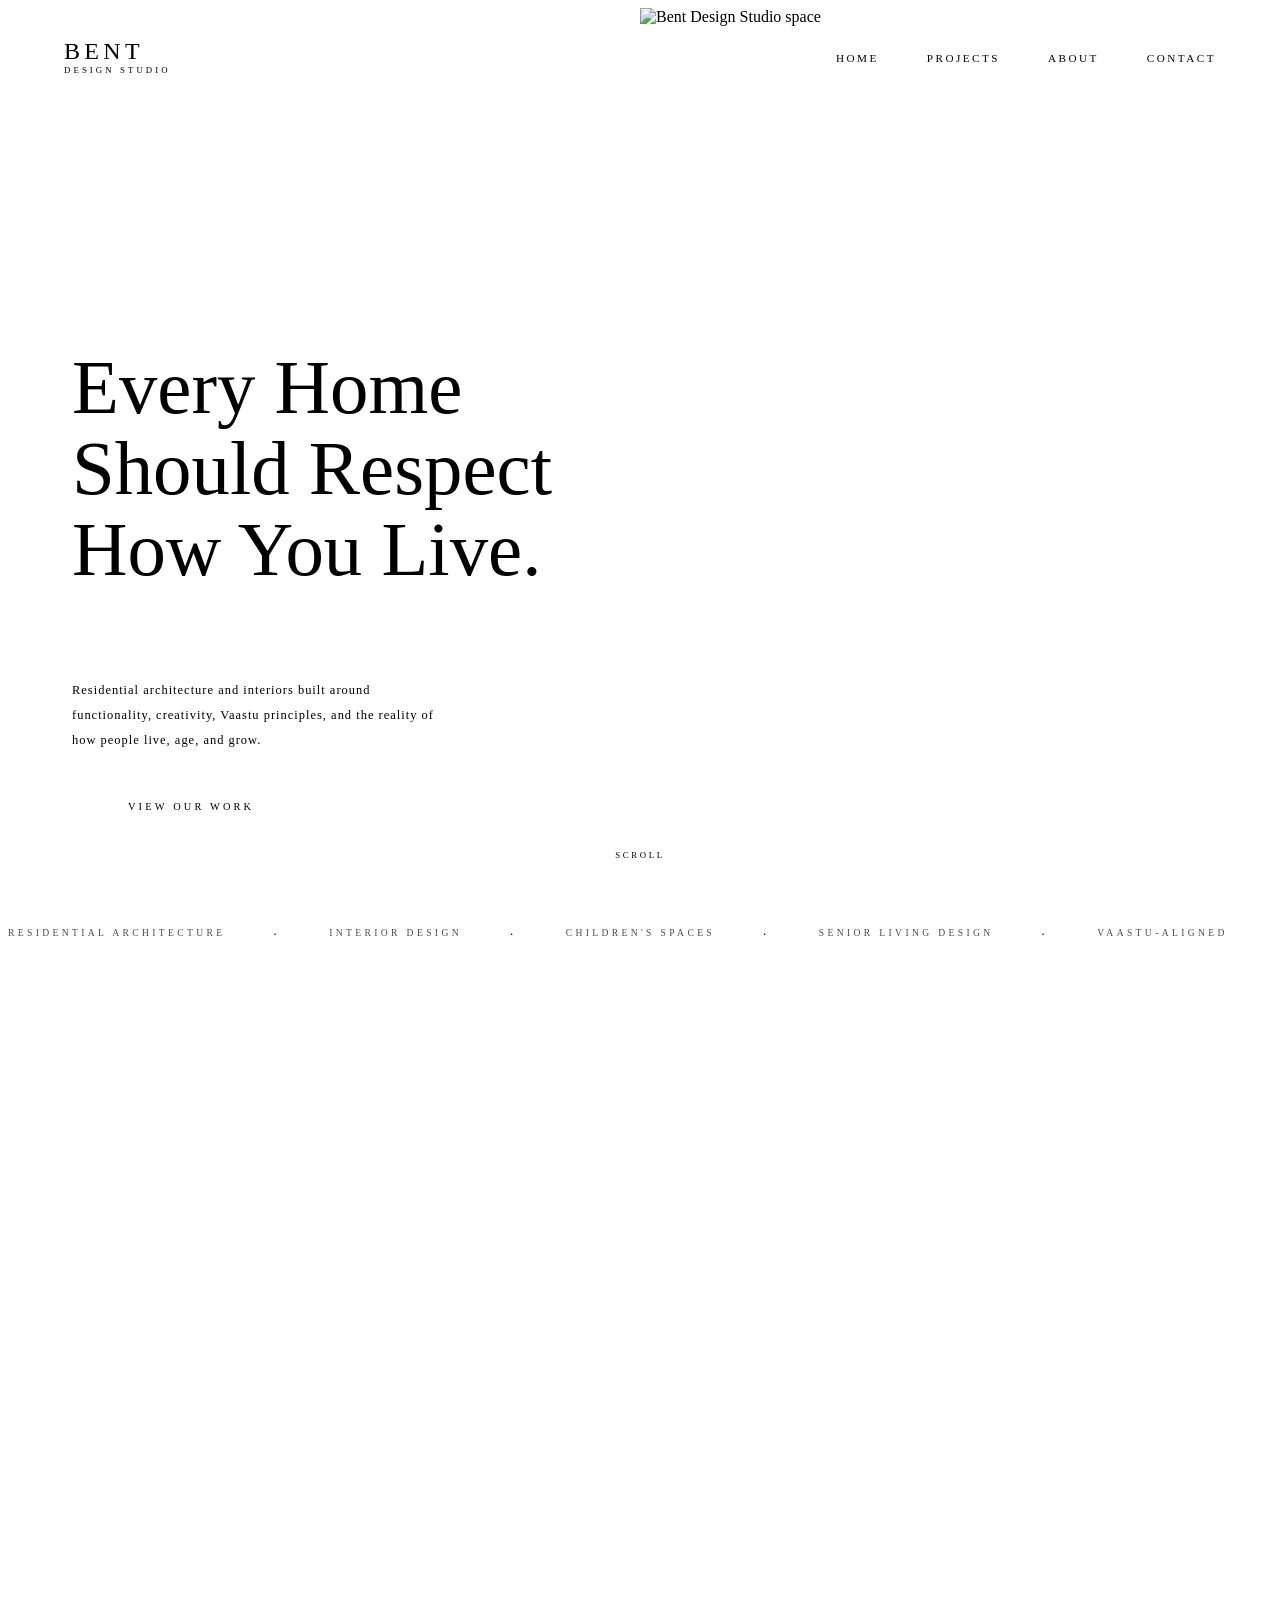
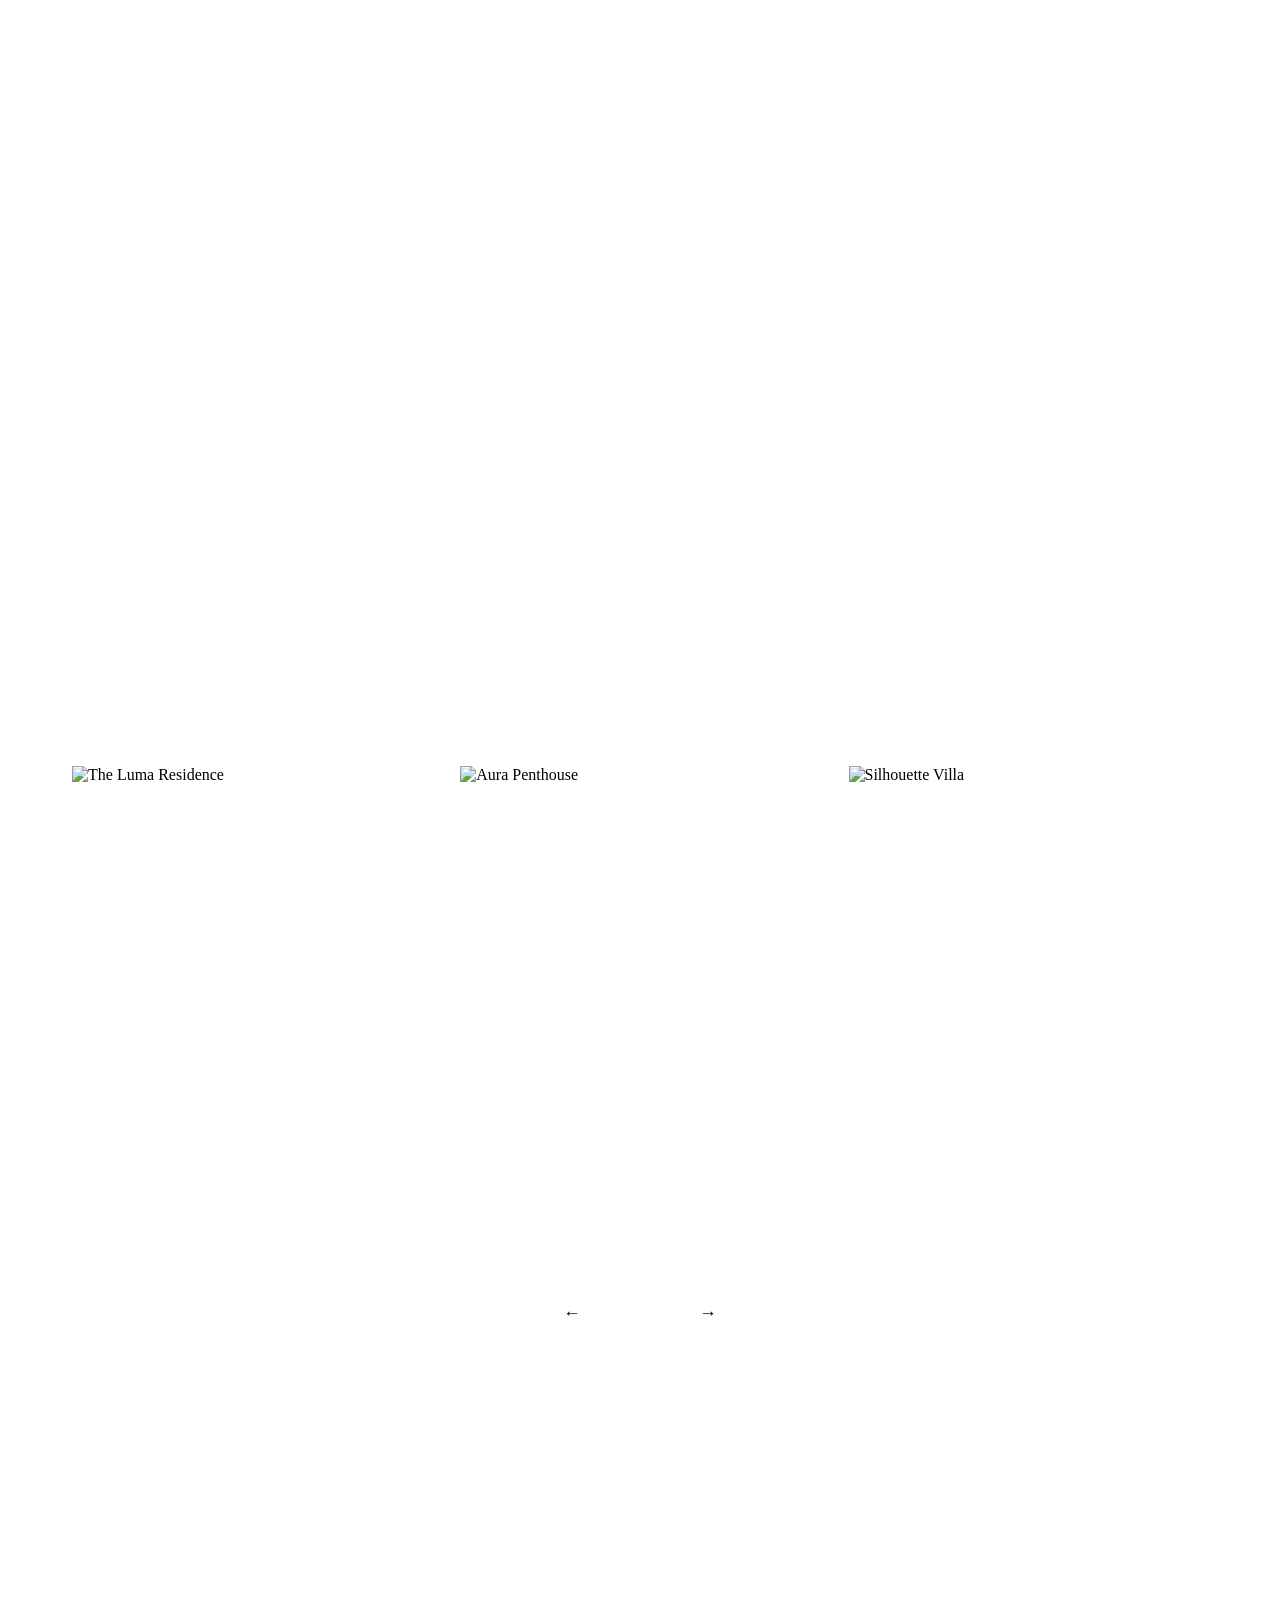
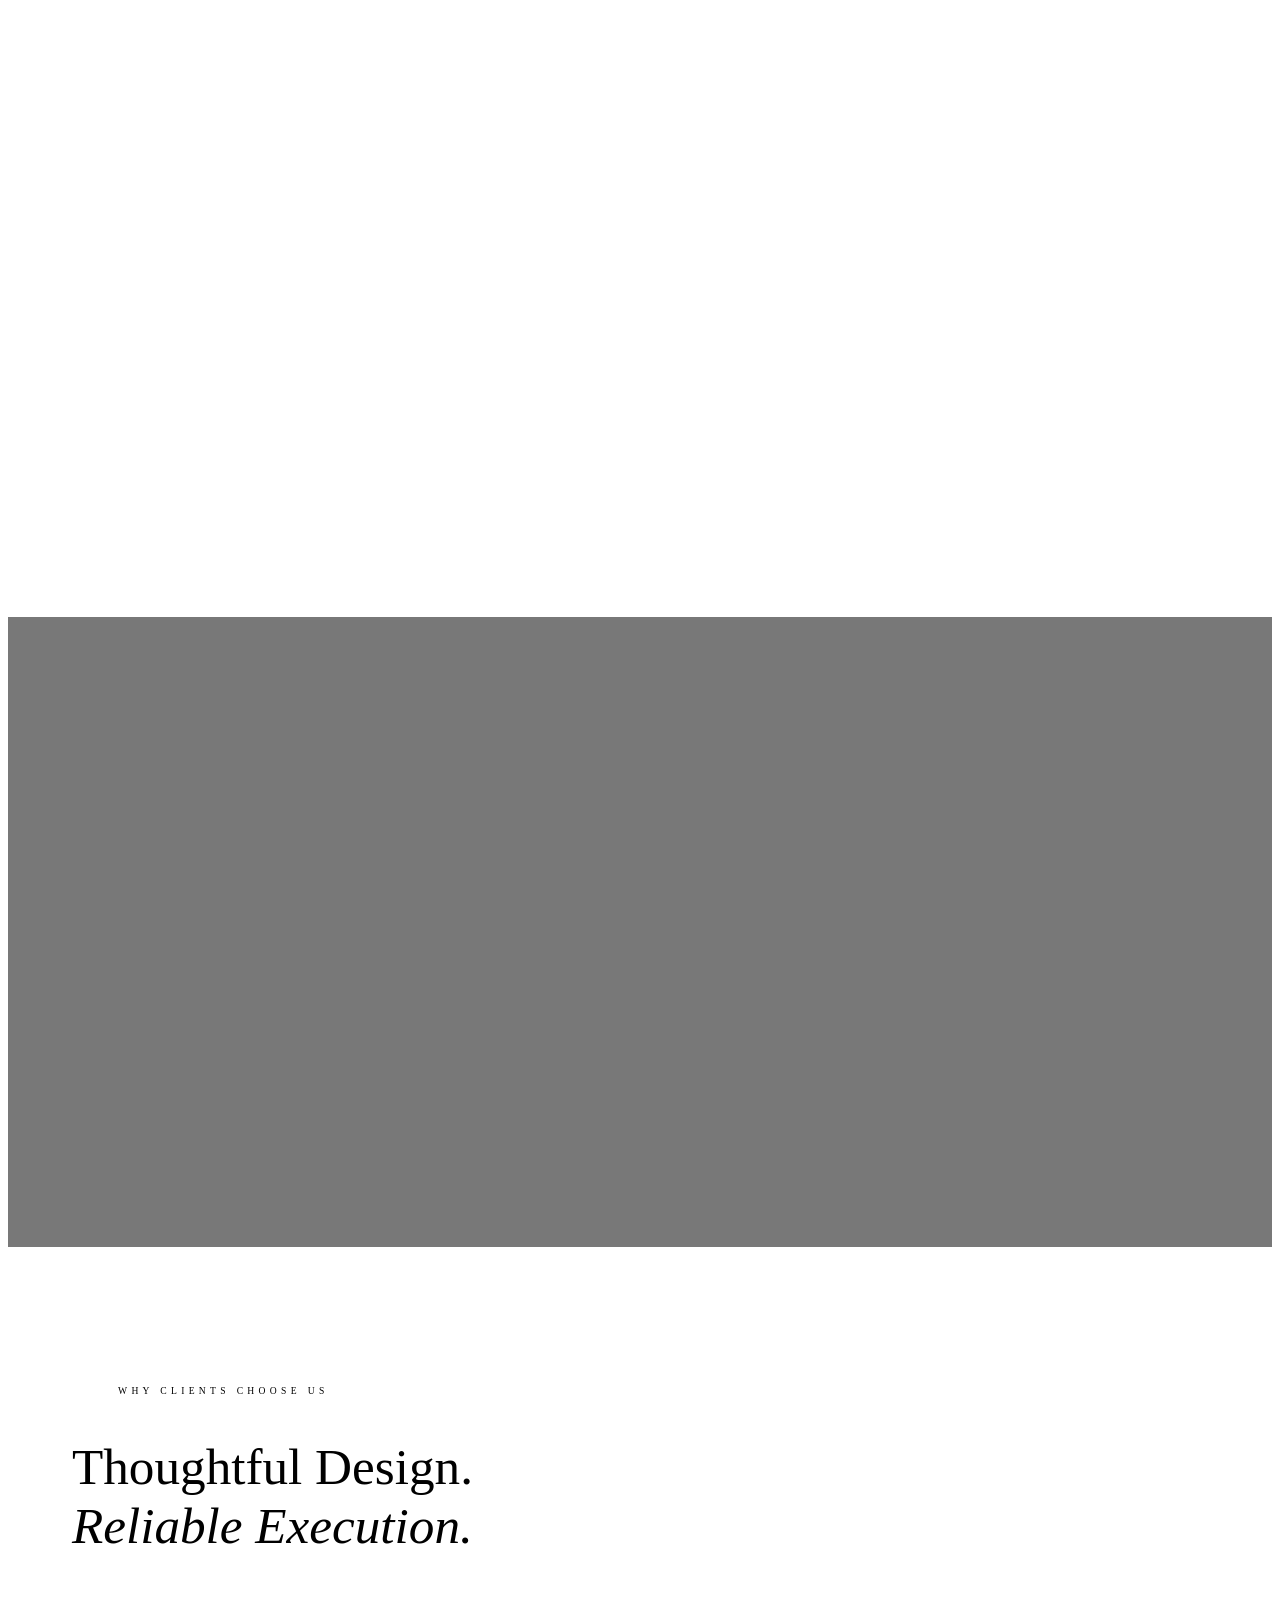
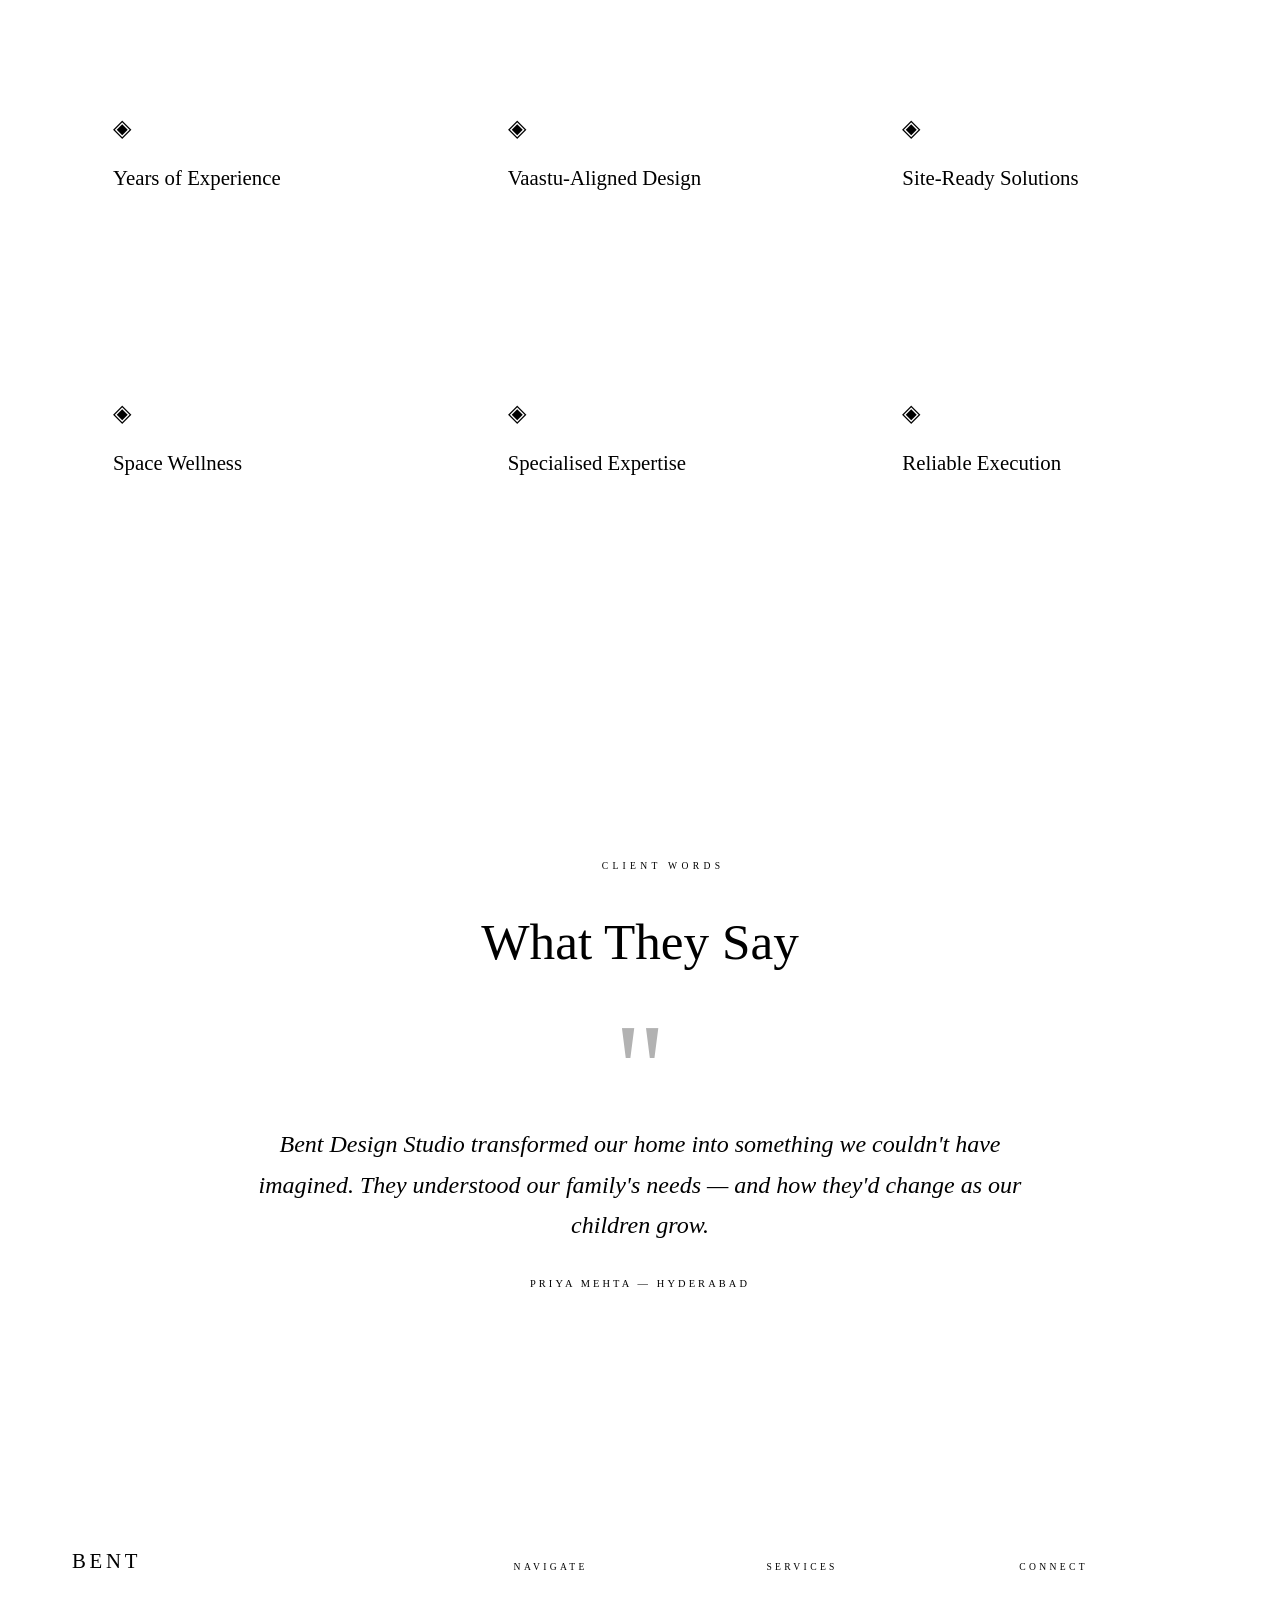
==== index.html @ 2cbf586a "first commit" ====
<!DOCTYPE html>
<html lang="en">
<head>
  <meta charset="UTF-8" />
  <meta name="viewport" content="width=device-width, initial-scale=1.0" />
  <title>Bent Design Studio — Architecture & Interiors, Hyderabad</title>
  <link rel="preconnect" href="https://fonts.googleapis.com" />
  <link rel="preconnect" href="https://fonts.gstatic.com" crossorigin />
  <link href="https://fonts.googleapis.com/css2?family=Cormorant+Garamond:ital,wght@0,300;0,400;0,500;1,300;1,400&family=Montserrat:wght@300;400;500&display=swap" rel="stylesheet" />
  <link rel="stylesheet" href="css/style.css" />
  <script src="https://cdnjs.cloudflare.com/ajax/libs/gsap/3.12.2/gsap.min.js"></script>
  <script src="https://cdnjs.cloudflare.com/ajax/libs/gsap/3.12.2/ScrollTrigger.min.js"></script>
</head>
<body>

  <!-- NAV -->
  <nav id="navbar">
    <a href="index.html" class="logo">
      <span class="logo-main">Bent</span>
      <span class="logo-sub">Design Studio</span>
    </a>
    <ul class="nav-links">
      <li><a href="index.html">Home</a></li>
      <li><a href="projects.html">Projects</a></li>
      <li><a href="about.html">About</a></li>
      <li><a href="contact.html">Contact</a></li>
    </ul>
  </nav>

  <!-- HERO -->
  <section class="hero">
    <div class="hero-left">
      <h1 class="hero-title">
        <span class="line"><span class="word">Every</span> <span class="word">Home</span></span>
        <span class="line"><span class="word">Should</span> <span class="word">Respect</span></span>
        <span class="line"><span class="word">How You</span> <span class="word">Live.</span></span>
      </h1>
      <p class="hero-desc">Residential architecture and interiors built around functionality, creativity, Vaastu principles, and the reality of how people live, age, and grow.</p>
      <a href="projects.html" class="hero-cta">
        <span class="hero-cta-line"></span>
        View Our Work
      </a>
    </div>
    <div class="hero-right" id="hero-right">
      <img src="https://images.unsplash.com/photo-1600585154340-be6161a56a0c?w=900&q=80" alt="Bent Design Studio space" />
      <div class="hero-number">01</div>
    </div>
    <div class="hero-scroll">
      <div class="scroll-line"></div>
      Scroll
    </div>
  </section>

  <!-- MARQUEE -->
  <div class="marquee-wrap">
    <div class="marquee-track">
      <span>Residential Architecture</span><span class="dot">·</span>
      <span>Interior Design</span><span class="dot">·</span>
      <span>Children's Spaces</span><span class="dot">·</span>
      <span>Senior Living Design</span><span class="dot">·</span>
      <span>Vaastu-Aligned</span><span class="dot">·</span>
      <span>Concept to Completion</span><span class="dot">·</span>
      <span>Residential Architecture</span><span class="dot">·</span>
      <span>Interior Design</span><span class="dot">·</span>
      <span>Children's Spaces</span><span class="dot">·</span>
      <span>Senior Living Design</span><span class="dot">·</span>
      <span>Vaastu-Aligned</span><span class="dot">·</span>
      <span>Concept to Completion</span><span class="dot">·</span>
    </div>
  </div>

  <!-- ABOUT PREVIEW -->
  <section class="about" id="about">
    <div class="about-images reveal-left">
      <span class="about-year">Est. 2012</span>
      <img class="about-img-main"   src="https://images.unsplash.com/photo-1616486338812-3dadae4b4ace?w=600&q=80" alt="Bent Design Studio interior" />
      <img class="about-img-accent" src="https://images.unsplash.com/photo-1618221469555-7f3ad97540d6?w=400&q=80" alt="Design detail" />
    </div>
    <div class="reveal-right">
      <p class="section-label">About Us</p>
      <h2 class="section-title">Design is our<br><em>language.</em></h2>
      <p class="body-text">At BENT Design Studio, we believe every home should respect how people live, age, and grow. With over a decade of experience in residential architecture and interiors, we bring together functionality, creativity, and Vaastu principles with practical site realities to create spaces that feel balanced, purposeful, and deeply personal.</p>
      <p class="body-text">We don't believe in one-size-fits-all solutions. Our specialised philosophy focuses on:</p>
      <div class="specialism-list">
        <div class="specialism-item">
          <div class="specialism-dot"></div>
          <div class="specialism-label"><strong>Children's spaces</strong> designed for growth and play</div>
        </div>
        <div class="specialism-item">
          <div class="specialism-dot"></div>
          <div class="specialism-label"><strong>Senior living designs</strong> that support comfort and independence</div>
        </div>
      </div>
      <div class="about-callout">
        <p>We see architecture and interiors as a continuous thread — not as separate disciplines. At Bent, we design spaces that are thoughtful in layout, respectful of context and culture, gentle to the environment, and resolved down to construction detail.</p>
      </div>
    </div>
  </section>

  <!-- PROJECTS CAROUSEL -->
  <section class="projects" id="projects">
    <div class="projects-header reveal">
      <div>
        <p class="section-label">Selected Work</p>
        <h2 class="section-title">Our Projects</h2>
      </div>
      <a href="projects.html" class="view-all">View All <span></span></a>
    </div>
    <div class="carousel-wrap">
      <div class="carousel-track" id="carousel-track">
        <div class="carousel-item">
          <div class="carousel-item-inner">
            <img src="https://images.unsplash.com/photo-1600607687939-ce8a6c25118c?w=600&q=80" alt="The Luma Residence" />
            <div class="carousel-number">01</div>
            <div class="carousel-overlay">
              <div class="carousel-cat">Residential Architecture</div>
              <div class="carousel-title">The Luma Residence</div>
              <div class="carousel-loc">Hyderabad, India</div>
            </div>
          </div>
        </div>
        <div class="carousel-item">
          <div class="carousel-item-inner">
            <img src="https://images.unsplash.com/photo-1615529179035-e760f6a2dcee?w=600&q=80" alt="Aura Penthouse" />
            <div class="carousel-number">02</div>
            <div class="carousel-overlay">
              <div class="carousel-cat">Interior Design</div>
              <div class="carousel-title">Aura Penthouse</div>
              <div class="carousel-loc">Hyderabad, India</div>
            </div>
          </div>
        </div>
        <div class="carousel-item">
          <div class="carousel-item-inner">
            <img src="https://images.unsplash.com/photo-1631679706909-1844bbd07221?w=600&q=80" alt="Silhouette Villa" />
            <div class="carousel-number">03</div>
            <div class="carousel-overlay">
              <div class="carousel-cat">Gated Villa Community</div>
              <div class="carousel-title">Silhouette Villa</div>
              <div class="carousel-loc">Hyderabad, India</div>
            </div>
          </div>
        </div>
        <div class="carousel-item">
          <div class="carousel-item-inner">
            <img src="https://images.unsplash.com/photo-1556912167-f556f1f39fdf?w=600&q=80" alt="Children's Spaces" />
            <div class="carousel-number">04</div>
            <div class="carousel-overlay">
              <div class="carousel-cat">Children's Spaces</div>
              <div class="carousel-title">The Meadow Rooms</div>
              <div class="carousel-loc">Hyderabad, India</div>
            </div>
          </div>
        </div>
        <div class="carousel-item">
          <div class="carousel-item-inner">
            <img src="https://images.unsplash.com/photo-1600566753086-00f18fb6b3ea?w=600&q=80" alt="Senior Living" />
            <div class="carousel-number">05</div>
            <div class="carousel-overlay">
              <div class="carousel-cat">Senior Living Design</div>
              <div class="carousel-title">Serenity Residence</div>
              <div class="carousel-loc">Hyderabad, India</div>
            </div>
          </div>
        </div>
        <div class="carousel-item">
          <div class="carousel-item-inner">
            <img src="https://images.unsplash.com/photo-1583608205776-bfd35f0d9f83?w=600&q=80" alt="Independent House" />
            <div class="carousel-number">06</div>
            <div class="carousel-overlay">
              <div class="carousel-cat">Independent House</div>
              <div class="carousel-title">The Dune House</div>
              <div class="carousel-loc">Hyderabad, India</div>
            </div>
          </div>
        </div>
      </div>
    </div>
    <div class="carousel-controls">
      <button class="carousel-btn" id="prev-btn">&#8592;</button>
      <div class="carousel-dots" id="carousel-dots"></div>
      <button class="carousel-btn" id="next-btn">&#8594;</button>
    </div>
  </section>

  <!-- PHILOSOPHY PREVIEW -->
  <section class="philosophy">
    <div class="philosophy-inner">
      <div class="reveal-left">
        <p class="section-label">Our Design Philosophy</p>
        <h2 class="section-title">Designing For<br><em>Every Phase of Life</em></h2>
        <p class="body-text">Life evolves. Homes should evolve with it. Different life stages bring different needs, and thoughtful design can make those transitions smoother, safer, and more meaningful.</p>
        <p class="body-text">Every decision is guided by one question: <em>Will this improve the quality of life for the people using this space?</em></p>
        <a href="about.html" class="hero-cta" style="opacity:1; margin-top:2rem;">
          <span class="hero-cta-line"></span>
          Our Full Story
        </a>
      </div>
      <div class="philosophy-cards reveal-right">
        <div class="philosophy-card">
          <div class="philosophy-card-title">The Problem</div>
          <div class="philosophy-card-text">Most homes are designed for a single moment in time — not for the life that unfolds within them. Spaces become obstacles rather than enablers as families grow and change.</div>
        </div>
        <div class="philosophy-card">
          <div class="philosophy-card-title">Our Thought Process</div>
          <div class="philosophy-card-text">We ask questions that go beyond aesthetics — how will a child use this room in five years? How will a parent navigate this space as they age? What does comfort really look like here?</div>
        </div>
        <div class="philosophy-card">
          <div class="philosophy-card-title">The Design Outcome</div>
          <div class="philosophy-card-text">Spaces that feel natural. Homes that function effortlessly. Designs that remain relevant for years and environments that contribute positively to everyday living.</div>
        </div>
      </div>
    </div>
  </section>

  <!-- PARALLAX STRIP -->
  <div class="image-strip">
    <img class="strip-bg" id="parallax-bg" src="https://images.unsplash.com/photo-1600210492493-0946911123ea?w=1400&q=80" alt="Bent Design Studio philosophy" />
    <div class="strip-overlay"></div>
    <div class="strip-content reveal">
      <p class="strip-quote">"We see architecture and interiors as a continuous thread — not as separate disciplines."</p>
      <p class="strip-attr">— Bent Design Studio</p>
    </div>
  </div>

  <!-- WHY CHOOSE US -->
  <section class="why-us">
    <p class="section-label">Why Clients Choose Us</p>
    <h2 class="section-title">Thoughtful Design.<br><em>Reliable Execution.</em></h2>
    <p class="why-us-tagline">Spaces Designed Around Life.</p>
    <div class="why-grid">
      <div class="why-card">
        <div class="why-card-icon">◈</div>
        <div class="why-card-title">Years of Experience</div>
        <div class="why-card-text">Over a decade in residential architecture and interiors, with a portfolio that spans compact homes to luxury villas across Hyderabad.</div>
      </div>
      <div class="why-card">
        <div class="why-card-icon">◈</div>
        <div class="why-card-title">Vaastu-Aligned Design</div>
        <div class="why-card-text">We integrate Vaastu principles naturally into every layout, respecting culture while delivering contemporary spaces that genuinely work.</div>
      </div>
      <div class="why-card">
        <div class="why-card-icon">◈</div>
        <div class="why-card-title">Site-Ready Solutions</div>
        <div class="why-card-text">We understand real constraints — plot shapes, local bylaws, material availability. Every design is buildable, not just beautiful on paper.</div>
      </div>
      <div class="why-card">
        <div class="why-card-icon">◈</div>
        <div class="why-card-title">Space Wellness</div>
        <div class="why-card-text">We focus on health and comfort in every decision — light quality, ventilation, material choices, and the emotional feel of a space.</div>
      </div>
      <div class="why-card">
        <div class="why-card-icon">◈</div>
        <div class="why-card-title">Specialised Expertise</div>
        <div class="why-card-text">Dedicated expertise in children's spaces and senior living design — areas that require sensitivity, foresight, and specialised knowledge.</div>
      </div>
      <div class="why-card">
        <div class="why-card-icon">◈</div>
        <div class="why-card-title">Reliable Execution</div>
        <div class="why-card-text">We don't just design — we deliver. From material selection to on-site management, your project gets experienced hands at every stage.</div>
      </div>
    </div>
  </section>

  <!-- TESTIMONIALS -->
  <section class="testimonials">
    <p class="section-label">Client Words</p>
    <h2 class="section-title">What They Say</h2>
    <div class="testi-slider">
      <div class="testi-slide active">
        <span class="testi-quote-mark">"</span>
        <p class="testi-text">Bent Design Studio transformed our home into something we couldn't have imagined. They understood our family's needs — and how they'd change as our children grow.</p>
        <p class="testi-author">Priya Mehta — Hyderabad</p>
      </div>
      <div class="testi-slide">
        <span class="testi-quote-mark">"</span>
        <p class="testi-text">They designed our mother's living space with such sensitivity — the accessibility, the light, the warmth. It feels like home, not a concession.</p>
        <p class="testi-author">Rahul Sinha — Hyderabad</p>
      </div>
      <div class="testi-slide">
        <span class="testi-quote-mark">"</span>
        <p class="testi-text">The Vaastu integration was seamless — we never felt like we were compromising on design. The result is a home that feels right in every way.</p>
        <p class="testi-author">Aanya Kapoor — Hyderabad</p>
      </div>
    </div>
    <div class="testi-controls">
      <div class="testi-dot active"></div>
      <div class="testi-dot"></div>
      <div class="testi-dot"></div>
    </div>
  </section>

  <!-- FOOTER -->
  <footer>
    <div class="footer-top">
      <div class="footer-brand">
        <div class="logo"><span class="logo-main">Bent</span><span class="logo-sub">Design Studio</span></div>
        <p class="footer-tagline">Crafting homes that respect<br>how you live, age, and grow.</p>
      </div>
      <div>
        <p class="footer-col-title">Navigate</p>
        <ul class="footer-links">
          <li><a href="index.html">Home</a></li>
          <li><a href="projects.html">Projects</a></li>
          <li><a href="about.html">About</a></li>
          <li><a href="contact.html">Contact</a></li>
        </ul>
      </div>
      <div>
        <p class="footer-col-title">Services</p>
        <ul class="footer-links">
          <li><a href="about.html#services">Residential Architecture</a></li>
          <li><a href="about.html#services">Interior Design</a></li>
          <li><a href="about.html#services">Children's Spaces</a></li>
          <li><a href="about.html#services">Senior Living</a></li>
        </ul>
      </div>
      <div>
        <p class="footer-col-title">Connect</p>
        <ul class="footer-links">
          <li><a href="#">Instagram</a></li>
          <li><a href="#">Houzz</a></li>
          <li><a href="#">Pinterest</a></li>
          <li><a href="contact.html">Get in Touch</a></li>
        </ul>
      </div>
    </div>
    <div class="footer-bottom">
      <p class="footer-copy">© 2025 Bent Design Studio. All rights reserved. · Hyderabad, India</p>
      <div class="footer-socials"><a href="#">Instagram</a><a href="#">Pinterest</a><a href="#">Houzz</a></div>
    </div>
  </footer>

  <script src="js/main.js"></script>
  <script src="js/animations.js"></script>
  <script src="js/carousel.js"></script>
  <script src="js/form.js"></script>
  <script>
    window.addEventListener('load', () => {
      document.getElementById('hero-right').classList.add('loaded');
      const words = document.querySelectorAll('.hero-title .word');
      words.forEach((w, i) => {
        setTimeout(() => {
          w.style.transition = 'transform 1s cubic-bezier(0.16,1,0.3,1)';
          w.style.transform  = 'translateY(0)';
        }, 200 + i * 100);
      });
      setTimeout(() => {
        ['.hero-eyebrow', '.hero-desc', '.hero-cta', '.hero-scroll'].forEach(sel => {
          const el = document.querySelector(sel);
          if (el) { el.style.transition = 'opacity 0.8s'; el.style.opacity = '1'; }
        });
      }, 800);
      initAnimations();
    });
  </script>
</body>
</html>
---- css/style.css ----
/* ============================================================
   STYLE.CSS — Bent Design Studio
   Single stylesheet for the entire site.
   ============================================================ */

/* 
*, *::before, *::after { margin: 0; padding: 0; box-sizing: border-box; }

:root {
  --black:        #0a0a0a;
  --white:        #f9f7f4;
  --cream:        #f0ece4;
  --gold:         #b8975a;
  --mid:          #6b6b6b;
  --light:        #d6d0c4;
  --font-display: 'Cormorant Garamond', serif;
  --font-body:    'Montserrat', sans-serif;
}

html { scroll-behavior: smooth; }
body { background: var(--white); color: var(--black); font-family: var(--font-body); font-weight: 300; cursor: none; overflow-x: hidden; }


/* ── NAV ── */
nav { position: fixed; top: 0; left: 0; right: 0; z-index: 100; display: flex; align-items: center; justify-content: space-between; padding: 2rem 4rem; transition: background .4s, padding .4s; }
nav.scrolled { background: rgba(249,247,244,.96); backdrop-filter: blur(12px); padding: 1.2rem 4rem; border-bottom: 1px solid var(--light); }
.logo { display: flex; flex-direction: column; line-height: 1; text-decoration: none; color: var(--black); }
.logo-main { font-family: var(--font-display); font-size: 1.5rem; font-weight: 400; letter-spacing: .18em; text-transform: uppercase; }
.logo-sub { font-family: var(--font-body); font-size: .55rem; letter-spacing: .35em; text-transform: uppercase; color: var(--mid); margin-top: 3px; }
.nav-links { display: flex; gap: 3rem; list-style: none; }
.nav-links a { font-size: .7rem; letter-spacing: .22em; text-transform: uppercase; text-decoration: none; color: var(--black); position: relative; transition: color .3s; }
.nav-links a::after { content: ''; position: absolute; bottom: -4px; left: 0; width: 0; height: 1px; background: var(--gold); transition: width .4s ease; }
.nav-links a:hover::after, .nav-links a.active::after { width: 100%; }
.nav-links a:hover, .nav-links a.active { color: var(--gold); }

/* ── MARQUEE ── */
.marquee-wrap { background: var(--black); padding: 1.2rem 0; overflow: hidden; }
.marquee-track { display: flex; gap: 3rem; white-space: nowrap; animation: marquee 28s linear infinite; }
.marquee-track span { font-size: .6rem; letter-spacing: .35em; text-transform: uppercase; color: var(--white); opacity: .7; }
.marquee-track .dot { color: var(--gold); font-size: .8rem; opacity: 1; }
@keyframes marquee { from { transform: translateX(0); } to { transform: translateX(-50%); } }

/* ── SHARED TYPOGRAPHY ── */
.section-label { font-size: .6rem; letter-spacing: .45em; text-transform: uppercase; color: var(--gold); margin-bottom: 1.5rem; display: flex; align-items: center; gap: 1rem; }
.section-label::before { content: ''; display: block; width: 30px; height: 1px; background: var(--gold); }
.section-title { font-family: var(--font-display); font-size: clamp(2.5rem, 4vw, 3.8rem); font-weight: 300; line-height: 1.15; margin-bottom: 2rem; }
.body-text { font-size: .95rem; line-height: 1.9; color: var(--mid); margin-bottom: 1.2rem; }

/* Improve readability: increase font-size for commonly small paragraph text */
.hero-desc,
.philosophy-card-text,
.service-desc,
.service-bullets,
.why-card-text,
.specialism-label,
.project-card-loc,
.footer-links a {
  font-size: .95rem;
  line-height: 1.9;
}
.reveal { opacity: 0; transform: translateY(40px); }
.reveal-left { opacity: 0; transform: translateX(-40px); }
.reveal-right { opacity: 0; transform: translateX(40px); }

/* ── HERO ── */
.hero { height: 100vh; display: grid; grid-template-columns: 1fr 1fr; overflow: hidden; position: relative; }
.hero-left { display: flex; flex-direction: column; justify-content: flex-end; padding: 0 4rem 6rem; background: var(--white); position: relative; z-index: 2; }
.hero-title { font-family: var(--font-display); font-size: clamp(3.5rem, 6vw, 6rem); font-weight: 300; line-height: 1.05; }
.hero-title .line { display: block; overflow: hidden; }
.hero-title .word { display: inline-block; transform: translateY(110%); }
.hero-desc { font-size: .78rem; letter-spacing: .08em; line-height: 2; color: var(--mid); max-width: 380px; opacity: 0; margin-bottom: 3rem; margin-top: 1.5rem; }
.hero-cta { display: inline-flex; align-items: center; gap: 1rem; text-decoration: none; font-size: .65rem; letter-spacing: .3em; text-transform: uppercase; color: var(--black); opacity: 0; transition: gap .4s; }
.hero-cta:hover { gap: 2rem; }
.hero-cta-line { width: 40px; height: 1px; background: var(--black); transition: width .4s, background .4s; }
.hero-cta:hover .hero-cta-line { width: 70px; background: var(--gold); }
.hero-right { position: relative; overflow: hidden; }
.hero-right img { width: 100%; height: 100%; object-fit: cover; transform: scale(1.1); transition: transform 8s ease; }
.hero-right.loaded img { transform: scale(1); }
.hero-number { position: absolute; bottom: 6rem; right: 4rem; font-family: var(--font-display); font-size: 7rem; font-weight: 300; color: rgba(255,255,255,.12); line-height: 1; z-index: 2; pointer-events: none; }
.hero-scroll { position: absolute; bottom: 3rem; left: 50%; transform: translateX(-50%); display: flex; flex-direction: column; align-items: center; gap: .5rem; font-size: .55rem; letter-spacing: .3em; text-transform: uppercase; color: var(--mid); opacity: 0; z-index: 10; }
.scroll-line { width: 1px; height: 40px; background: var(--light); position: relative; overflow: hidden; }
.scroll-line::after { content: ''; position: absolute; top: -100%; width: 100%; height: 100%; background: var(--gold); animation: scrollDown 1.8s ease infinite; }
@keyframes scrollDown { 0% { top: -100%; } 100% { top: 100%; } }

/* ── PROJECTS CAROUSEL ── */
.projects { padding: 8rem 4rem; background: var(--cream); }
.projects-header { display: flex; align-items: flex-end; justify-content: space-between; margin-bottom: 5rem; }
.view-all { font-size: .65rem; letter-spacing: .25em; text-transform: uppercase; text-decoration: none; color: var(--black); display: flex; align-items: center; gap: .8rem; transition: gap .3s; }
.view-all:hover { gap: 1.5rem; }
.view-all span { width: 30px; height: 1px; background: var(--black); display: inline-block; transition: width .3s; }
.view-all:hover span { width: 50px; }
.carousel-wrap { position: relative; overflow: hidden; }
.carousel-track { display: flex; gap: 2rem; transition: transform .7s cubic-bezier(.77,0,.175,1); }
.carousel-item { flex: 0 0 calc(33.333% - 1.4rem); position: relative; overflow: hidden; }
.carousel-item-inner { position: relative; overflow: hidden; aspect-ratio: 3/4; }
.carousel-item img { width: 100%; height: 100%; object-fit: cover; transition: transform .8s cubic-bezier(.25,.46,.45,.94); }
.carousel-item:hover img { transform: scale(1.08); }
.carousel-overlay { position: absolute; bottom: 0; left: 0; right: 0; padding: 2.5rem 2rem; background: linear-gradient(transparent, rgba(10,10,10,.85)); transform: translateY(20px); opacity: 0; transition: all .5s ease; }
.carousel-item:hover .carousel-overlay { opacity: 1; transform: translateY(0); }
.carousel-cat { font-size: .55rem; letter-spacing: .35em; text-transform: uppercase; color: var(--gold); margin-bottom: .5rem; }
.carousel-title { font-family: var(--font-display); font-size: 1.5rem; font-weight: 300; color: var(--white); line-height: 1.2; }
.carousel-loc { font-size: .6rem; letter-spacing: .15em; color: rgba(255,255,255,.6); margin-top: .5rem; }
.carousel-number { position: absolute; top: 1.5rem; right: 1.5rem; font-family: var(--font-display); font-size: 4rem; font-weight: 300; color: rgba(255,255,255,.15); line-height: 1; }
.carousel-controls { display: flex; align-items: center; justify-content: center; gap: 1.5rem; margin-top: 3rem; }
.carousel-btn { width: 50px; height: 50px; border: 1px solid var(--black); background: transparent; cursor: none; display: flex; align-items: center; justify-content: center; font-size: 1.1rem; transition: all .3s; }
.carousel-btn:hover { background: var(--black); color: var(--white); }
.carousel-dots { display: flex; gap: .5rem; }
.carousel-dot { width: 6px; height: 6px; background: var(--light); border-radius: 50%; transition: all .3s; cursor: none; }
.carousel-dot.active { background: var(--black); width: 24px; border-radius: 3px; }

/* ── PROJECT GRID (projects.html) ── */
.projects-grid { padding: 5rem 4rem 10rem; display: grid; grid-template-columns: repeat(3, 1fr); gap: 3rem; }
.project-card { overflow: hidden; }
.project-card-img { position: relative; overflow: hidden; aspect-ratio: 4/3; }
.project-card-img img { width: 100%; height: 100%; object-fit: cover; transition: transform .8s cubic-bezier(.25,.46,.45,.94); }
.project-card:hover .project-card-img img { transform: scale(1.08); }
.project-card-cat { position: absolute; top: 1.5rem; left: 1.5rem; font-size: .55rem; letter-spacing: .35em; text-transform: uppercase; color: var(--white); background: rgba(10,10,10,.5); padding: .4rem .8rem; backdrop-filter: blur(4px); }
.project-card-info { padding: 1.5rem 0 0; }
.project-card-title { font-family: var(--font-display); font-size: 1.4rem; font-weight: 300; margin-bottom: .4rem; transition: color .3s; }
.project-card:hover .project-card-title { color: var(--gold); }
.project-card-loc { font-size: .6rem; letter-spacing: .15em; color: var(--mid); text-transform: uppercase; }

/* ── ABOUT ── */
.about { padding: 10rem 4rem; display: grid; grid-template-columns: 1fr 1fr; gap: 8rem; align-items: center; }
.about-images { position: relative; height: 600px; }
.about-img-main { position: absolute; top: 0; left: 0; width: 75%; height: 85%; object-fit: cover; clip-path: inset(100% 0 0 0); }
.about-img-accent { position: absolute; bottom: 0; right: 0; width: 55%; height: 55%; object-fit: cover; clip-path: inset(100% 0 0 0); border: 8px solid var(--white); }
.about-year { position: absolute; top: 50%; left: -2rem; font-family: var(--font-display); font-size: 7rem; font-weight: 300; color: var(--cream); line-height: 1; writing-mode: vertical-rl; text-orientation: mixed; transform: rotate(180deg) translateY(-50%); user-select: none; }
.about-callout { margin-top: 2rem; padding-top: 1.5rem; border-top: 1px solid var(--light); }
.about-callout p { font-family: var(--font-display); font-size: .95rem; font-style: italic; color: var(--gold); line-height: 1.9; }
.specialism-list { display: flex; flex-direction: column; gap: .8rem; margin-top: 1.8rem; }
.specialism-item { display: flex; align-items: flex-start; gap: 1rem; }
.specialism-dot { width: 6px; height: 6px; background: var(--gold); border-radius: 50%; flex-shrink: 0; margin-top: .5rem; }
.specialism-label { font-size: .78rem; line-height: 1.8; color: var(--black); }
.specialism-label strong { font-weight: 500; }
.stats { display: flex; gap: 3rem; margin-top: 3rem; padding-top: 3rem; border-top: 1px solid var(--light); }
.stat-number { font-family: var(--font-display); font-size: 2.8rem; font-weight: 300; line-height: 1; }
.stat-label { font-size: .6rem; letter-spacing: .25em; text-transform: uppercase; color: var(--mid); margin-top: .4rem; }

/* ── PHILOSOPHY ── */
.philosophy { padding: 8rem 4rem; background: var(--cream); }
.philosophy-inner { display: grid; grid-template-columns: 1fr 1fr; gap: 8rem; align-items: start; }
.philosophy-tagline { font-family: var(--font-display); font-size: 1.1rem; font-weight: 400; color: var(--black); margin-bottom: 2rem; letter-spacing: .02em; }
.philosophy-cards { display: flex; flex-direction: column; }
.philosophy-card { padding: 2.5rem 0; border-bottom: 1px solid var(--light); }
.philosophy-card:first-child { border-top: 1px solid var(--light); }
.philosophy-card-title { font-family: var(--font-display); font-size: 1.3rem; font-weight: 300; margin-bottom: .8rem; color: var(--black); transition: color .3s; }
.philosophy-card-text { font-size: .75rem; line-height: 2; color: var(--mid); }
.philosophy-card:hover .philosophy-card-title { color: var(--gold); }

/* ── SERVICES ── */
.services { padding: 10rem 4rem; display: grid; grid-template-columns: 1fr 2fr; gap: 8rem; align-items: start; }
.services-sticky { position: sticky; top: 8rem; }
.service-list { display: flex; flex-direction: column; }
.service-item { padding: 2.5rem 0; border-bottom: 1px solid var(--light); display: grid; grid-template-columns: 60px 1fr auto; gap: 2rem; align-items: start; overflow: hidden; }
.service-item:first-child { border-top: 1px solid var(--light); }
.service-num { font-family: var(--font-display); font-size: 2rem; font-weight: 300; color: var(--light); line-height: 1; transition: color .4s; }
.service-name { font-family: var(--font-display); font-size: 1.6rem; font-weight: 300; line-height: 1; }
.service-sub { font-size: .65rem; letter-spacing: .15em; text-transform: uppercase; color: var(--gold); margin-top: .4rem; }
.service-desc { font-size: .72rem; line-height: 1.9; color: var(--mid); max-height: 0; overflow: hidden; transition: max-height .5s ease, opacity .4s, margin .4s; opacity: 0; margin-top: 0; }
.service-bullets { font-size: .72rem; line-height: 1.9; color: var(--mid); max-height: 0; overflow: hidden; transition: max-height .5s ease, opacity .4s, margin .4s; opacity: 0; margin-top: 0; list-style: none; }
.service-bullets li { display: flex; align-items: flex-start; gap: .6rem; }
.service-bullets li::before { content: '—'; color: var(--gold); flex-shrink: 0; }
.service-arrow { font-size: 1.2rem; color: var(--light); transition: all .4s; padding-top: .2rem; }
.service-item:hover .service-num { color: var(--gold); }
.service-item:hover .service-desc { max-height: 200px; opacity: 1; margin-top: 1rem; }
.service-item:hover .service-bullets { max-height: 200px; opacity: 1; margin-top: .8rem; }
.service-item:hover .service-arrow { color: var(--black); transform: rotate(45deg); }

/* ── WHY CHOOSE US ── */
.why-us { padding: 8rem 4rem; background: var(--black); color: var(--white); }
.why-us .section-label { color: var(--gold); }
.why-us .section-label::before { background: var(--gold); }
.why-us .section-title { color: var(--white); }
.why-us-tagline { font-family: var(--font-display); font-size: 1.1rem; font-style: italic; color: rgba(255,255,255,.6); margin-bottom: 4rem; }
.why-grid { display: grid; grid-template-columns: repeat(3, 1fr); gap: 3rem; }
.why-card { padding: 2.5rem; border: 1px solid rgba(255,255,255,.1); transition: border-color .4s, transform .4s; }
.why-card:hover { border-color: var(--gold); transform: translateY(-6px); }
.why-card-icon { font-size: 1.5rem; margin-bottom: 1.5rem; color: var(--gold); }
.why-card-title { font-family: var(--font-display); font-size: 1.3rem; font-weight: 300; color: var(--white); margin-bottom: .8rem; }
.why-card-text { font-size: .72rem; line-height: 1.9; color: rgba(255,255,255,.5); }

/* ── PARALLAX STRIP ── */
.image-strip { height: 70vh; position: relative; overflow: hidden; display: flex; align-items: center; justify-content: center; }
.strip-bg { position: absolute; inset: -20%; width: 140%; height: 140%; object-fit: cover; will-change: transform; }
.strip-overlay { position: absolute; inset: 0; background: rgba(10,10,10,.55); }
.strip-content { position: relative; z-index: 2; text-align: center; color: var(--white); padding: 2rem; }
.strip-quote { font-family: var(--font-display); font-size: clamp(2rem,4vw,4rem); font-weight: 300; font-style: italic; line-height: 1.3; max-width: 800px; margin: 0 auto 1.5rem; }
.strip-attr { font-size: .6rem; letter-spacing: .35em; text-transform: uppercase; color: var(--gold); }

/* ── TESTIMONIALS ── */
.testimonials { padding: 8rem 4rem; text-align: center; }
.testimonials .section-label { justify-content: center; }
.testi-slider { position: relative; max-width: 800px; margin: 4rem auto 0; }
.testi-slide { display: none; animation: fadeInUp .6s ease both; }
.testi-slide.active { display: block; }
@keyframes fadeInUp { from { opacity: 0; transform: translateY(20px); } to { opacity: 1; transform: translateY(0); } }
.testi-quote-mark { font-family: var(--font-display); font-size: 8rem; line-height: .5; color: var(--gold); opacity: .3; display: block; margin-bottom: 1rem; }
.testi-text { font-family: var(--font-display); font-size: 1.5rem; font-weight: 300; font-style: italic; line-height: 1.7; color: var(--black); margin-bottom: 2rem; }
.testi-author { font-size: .65rem; letter-spacing: .3em; text-transform: uppercase; color: var(--gold); }
.testi-controls { display: flex; align-items: center; justify-content: center; gap: 1rem; margin-top: 3rem; }
.testi-dot { width: 6px; height: 6px; background: var(--light); border-radius: 50%; cursor: none; transition: all .3s; }
.testi-dot.active { background: var(--gold); width: 20px; border-radius: 3px; }

/* ── CONTACT ── */
.contact { padding: 10rem 4rem; display: grid; grid-template-columns: 1fr 1fr; gap: 8rem; align-items: start; }
.contact-detail { margin-top: 3rem; display: flex; flex-direction: column; gap: 2rem; }
.contact-item-label { font-size: .58rem; letter-spacing: .4em; text-transform: uppercase; color: var(--gold); margin-bottom: .4rem; }
.contact-item-value { font-family: var(--font-display); font-size: 1.1rem; font-weight: 300; }
.contact-form { display: flex; flex-direction: column; }
.form-group { position: relative; margin-bottom: 2rem; }
.form-group input, .form-group select, .form-group textarea { width: 100%; background: transparent; border: none; border-bottom: 1px solid var(--light); padding: .8rem 0; font-family: var(--font-body); font-size: .78rem; font-weight: 300; color: var(--black); outline: none; transition: border-color .3s; letter-spacing: .05em; cursor: none; }
.form-group select { appearance: none; }
.form-group textarea { resize: none; height: 80px; }
.form-group input:focus, .form-group select:focus, .form-group textarea:focus { border-color: var(--black); }
.form-group label { position: absolute; top: .8rem; left: 0; font-size: .65rem; letter-spacing: .25em; text-transform: uppercase; color: var(--mid); transition: all .3s; pointer-events: none; }
.form-group input:focus ~ label, .form-group input:not(:placeholder-shown) ~ label, .form-group textarea:focus ~ label, .form-group textarea:not(:placeholder-shown) ~ label { top: -1rem; font-size: .55rem; color: var(--gold); }
.form-line { position: absolute; bottom: 0; left: 0; width: 0; height: 1px; background: var(--black); transition: width .4s ease; }
.form-group input:focus ~ .form-line, .form-group select:focus ~ .form-line, .form-group textarea:focus ~ .form-line { width: 100%; }
.select-label { position: absolute; top: .8rem; left: 0; font-size: .65rem; letter-spacing: .25em; text-transform: uppercase; color: var(--mid); pointer-events: none; }
.submit-btn { display: inline-flex; align-items: center; gap: 1.5rem; background: var(--black); color: var(--white); border: 1px solid var(--black); padding: 1.2rem 2.5rem; font-family: var(--font-body); font-size: .65rem; letter-spacing: .3em; text-transform: uppercase; cursor: none; transition: all .4s; margin-top: 1rem; align-self: flex-start; }
.submit-btn:hover { background: transparent; color: var(--black); }
.submit-btn svg { width: 16px; transition: transform .3s; }
.submit-btn:hover svg { transform: translateX(6px); }
.form-success { display: none; text-align: center; padding: 3rem; border: 1px solid var(--light); }
.form-success.show { display: block; }
.form-success-icon { font-size: 2rem; margin-bottom: 1rem; display: block; }
.form-success h3 { font-family: var(--font-display); font-size: 1.8rem; font-weight: 300; margin-bottom: .5rem; }
.form-success p { font-size: .72rem; color: var(--mid); letter-spacing: .08em; }

/* ── MAP ── */
.map-wrap { height: 400px; background: var(--cream); display: flex; align-items: center; justify-content: center; }
.map-placeholder { text-align: center; font-family: var(--font-display); font-size: 1.2rem; font-style: italic; color: var(--mid); }
.map-placeholder small { display: block; margin-top: .5rem; font-family: var(--font-body); font-size: .6rem; letter-spacing: .2em; text-transform: uppercase; color: var(--light); }

/* ── FOOTER ── */
footer { background: var(--black); color: var(--white); padding: 5rem 4rem 2rem; }
.footer-top { display: grid; grid-template-columns: 2fr 1fr 1fr 1fr; gap: 4rem; padding-bottom: 4rem; border-bottom: 1px solid rgba(255,255,255,.1); }
.footer-brand .logo-main { color: var(--white); font-size: 1.3rem; }
.footer-brand .logo-sub { color: rgba(255,255,255,.4); }
.footer-tagline { font-family: var(--font-display); font-size: .9rem; font-style: italic; color: rgba(255,255,255,.5); margin-top: 1rem; line-height: 1.8; }
.footer-col-title { font-size: .6rem; letter-spacing: .35em; text-transform: uppercase; color: var(--gold); margin-bottom: 1.5rem; }
.footer-links { list-style: none; display: flex; flex-direction: column; gap: .8rem; }
.footer-links a { font-size: .72rem; letter-spacing: .08em; color: rgba(255,255,255,.5); text-decoration: none; transition: color .3s; }
.footer-links a:hover { color: var(--white); }
.footer-bottom { display: flex; align-items: center; justify-content: space-between; padding-top: 2rem; }
.footer-copy { font-size: .6rem; letter-spacing: .15em; color: rgba(255,255,255,.3); }
.footer-socials { display: flex; gap: 1.5rem; }
.footer-socials a { font-size: .6rem; letter-spacing: .2em; text-transform: uppercase; color: rgba(255,255,255,.4); text-decoration: none; transition: color .3s; }
.footer-socials a:hover { color: var(--gold); }

/* ── RESPONSIVE ── */
@media (max-width: 900px) {
  nav { padding: 1.5rem 2rem; }
  nav.scrolled { padding: 1rem 2rem; }
  .nav-links { display: none; }
  .hero { grid-template-columns: 1fr; }
  .hero-right { display: none; }
  .hero-left { padding: 8rem 2rem 5rem; justify-content: center; }
  .projects { padding: 5rem 2rem; }
  .carousel-item { flex: 0 0 85%; }
  .projects-grid { grid-template-columns: 1fr; padding: 3rem 2rem 6rem; }
  .about, .services, .contact { grid-template-columns: 1fr; gap: 3rem; padding: 5rem 2rem; }
  .about-images { height: 350px; }
  .services-sticky { position: relative; top: auto; }
  .philosophy { padding: 5rem 2rem; }
  .philosophy-inner { grid-template-columns: 1fr; gap: 3rem; }
  .why-us { padding: 5rem 2rem; }
  .why-grid { grid-template-columns: 1fr; gap: 2rem; }
  .testimonials { padding: 5rem 2rem; }
  .footer-top { grid-template-columns: 1fr 1fr; gap: 2rem; }
}
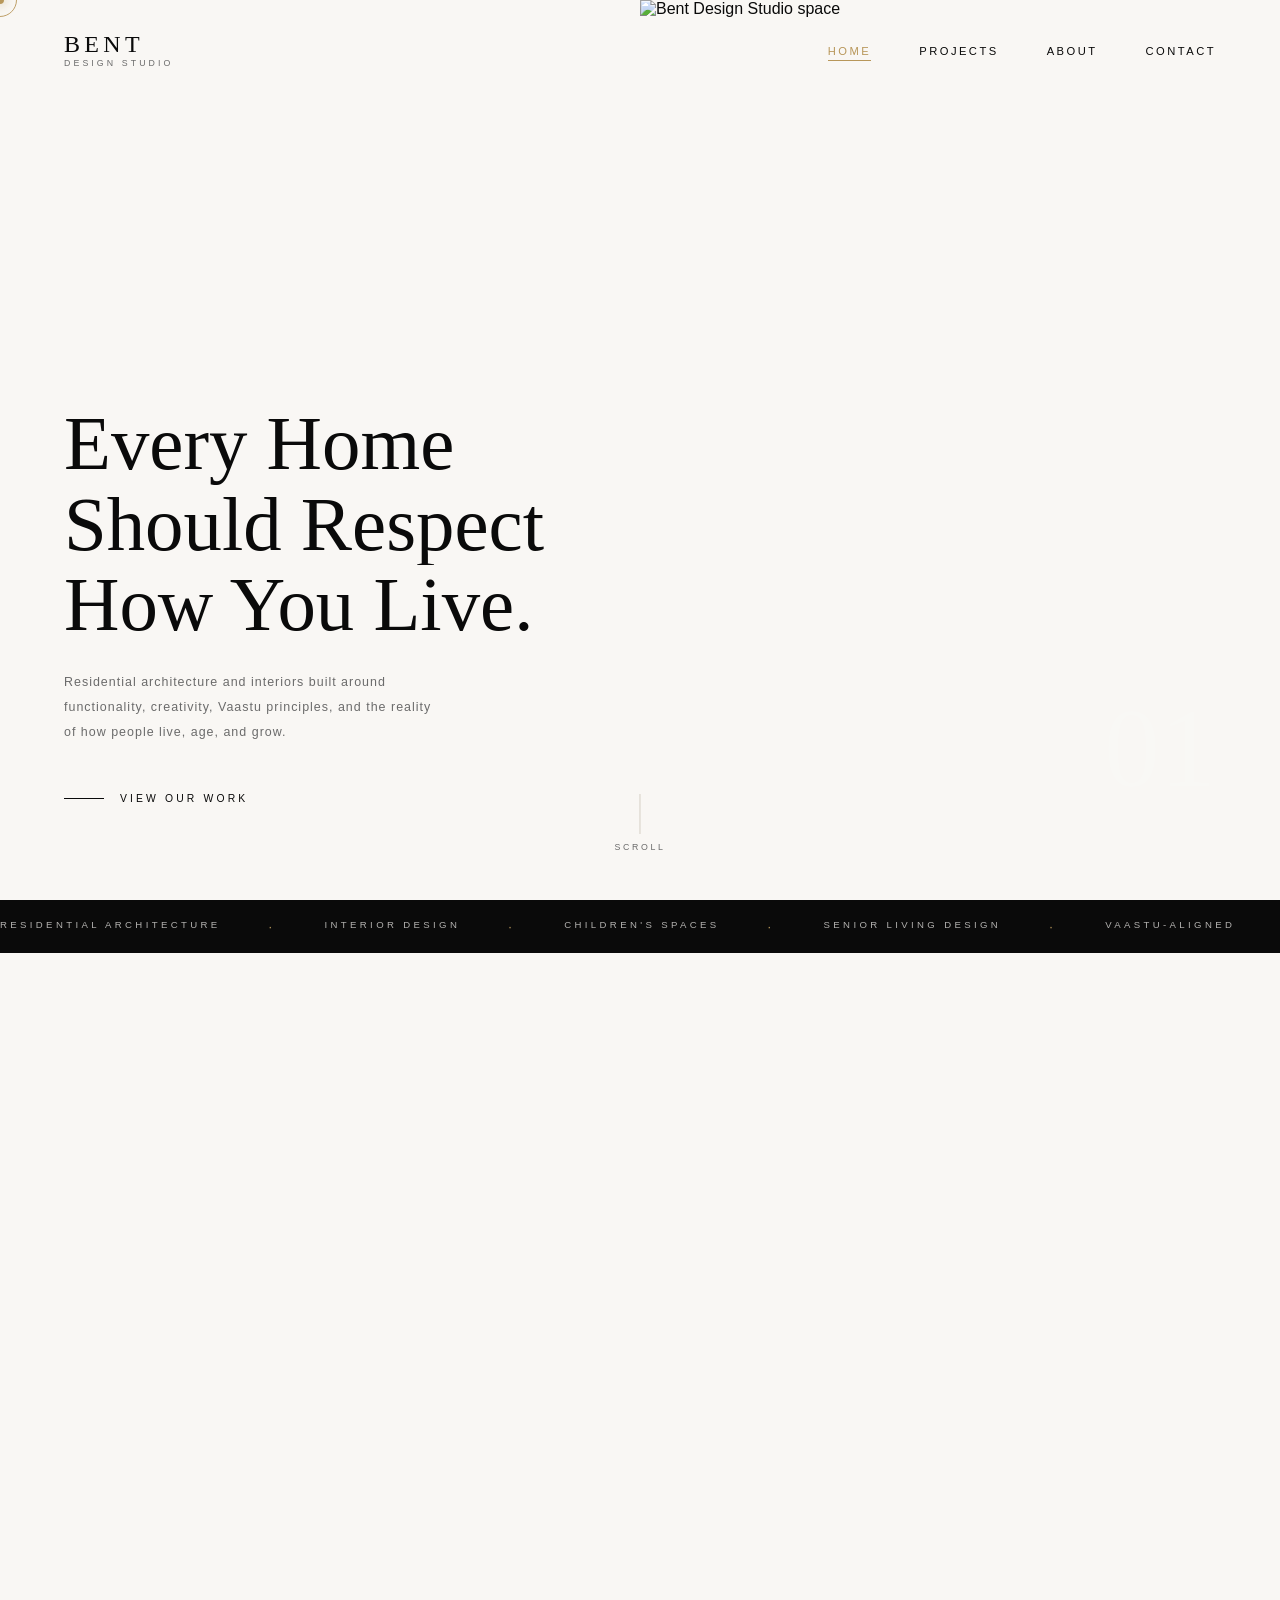
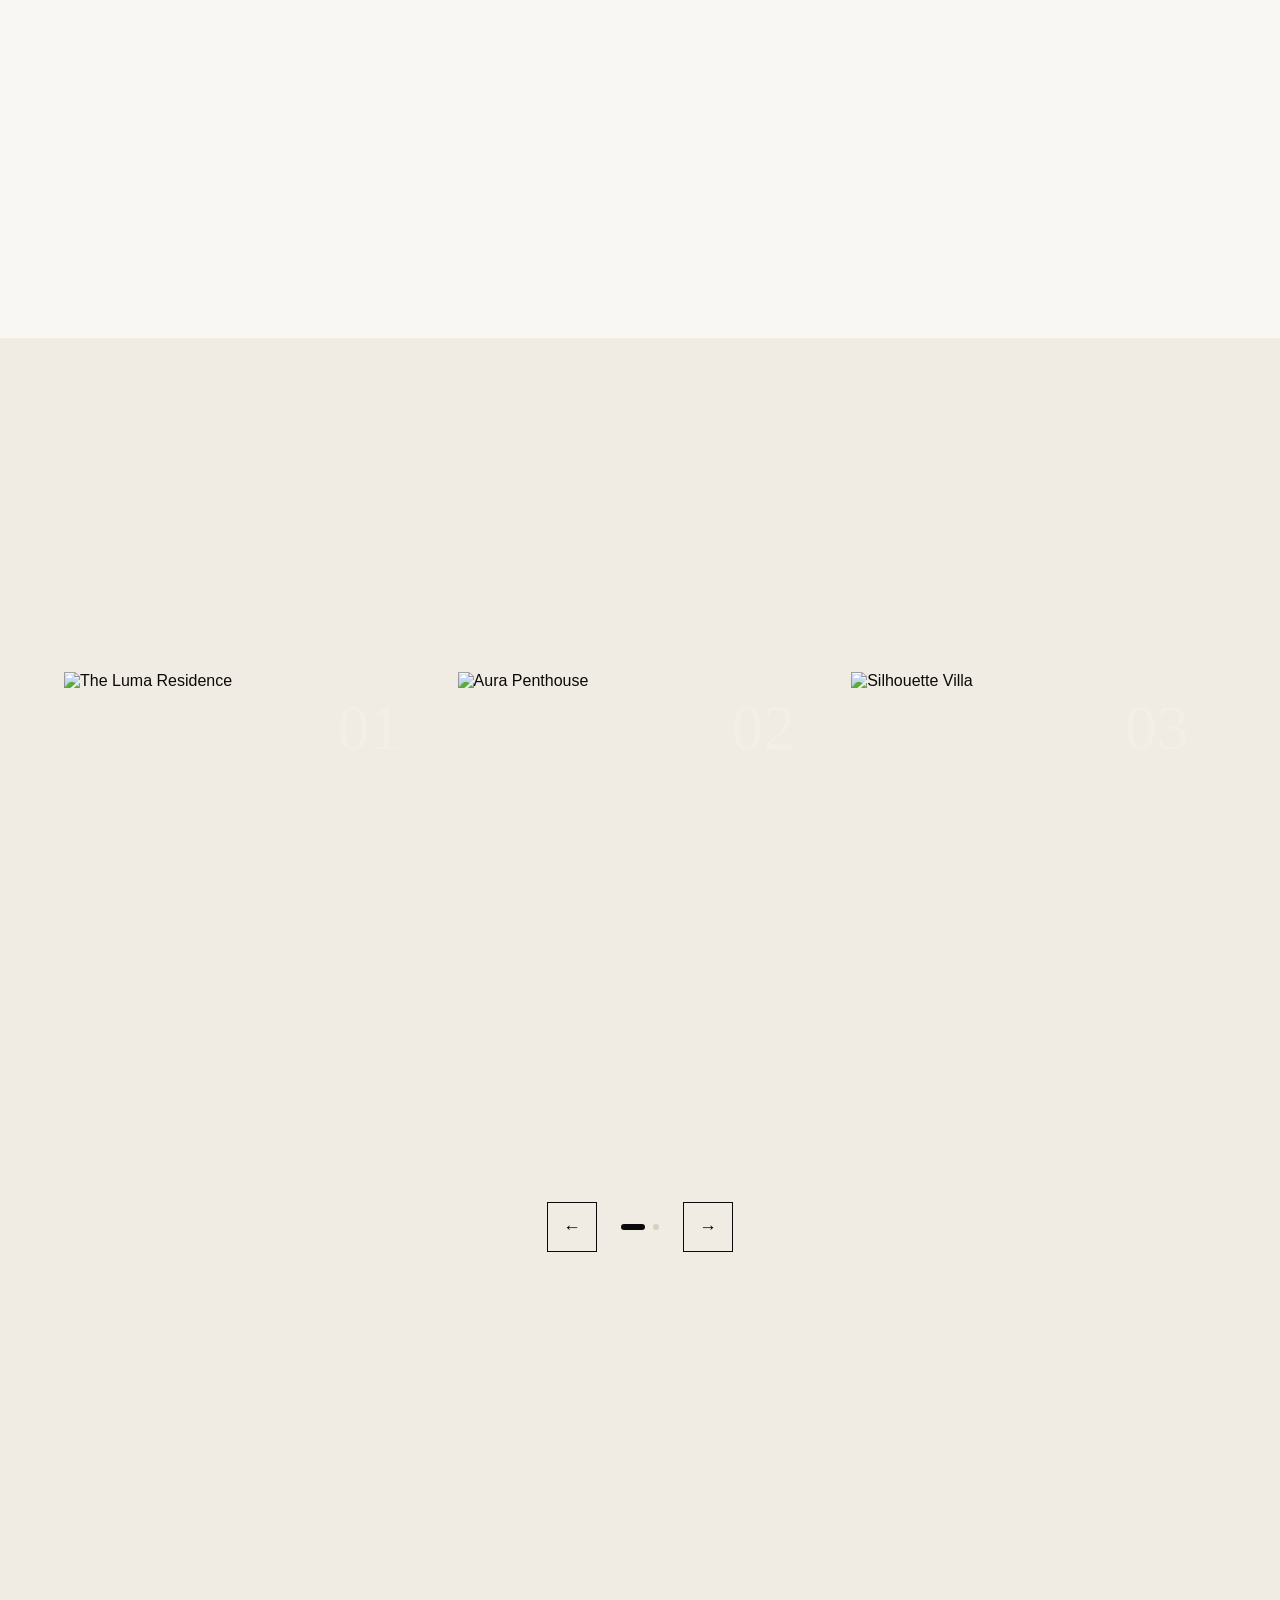
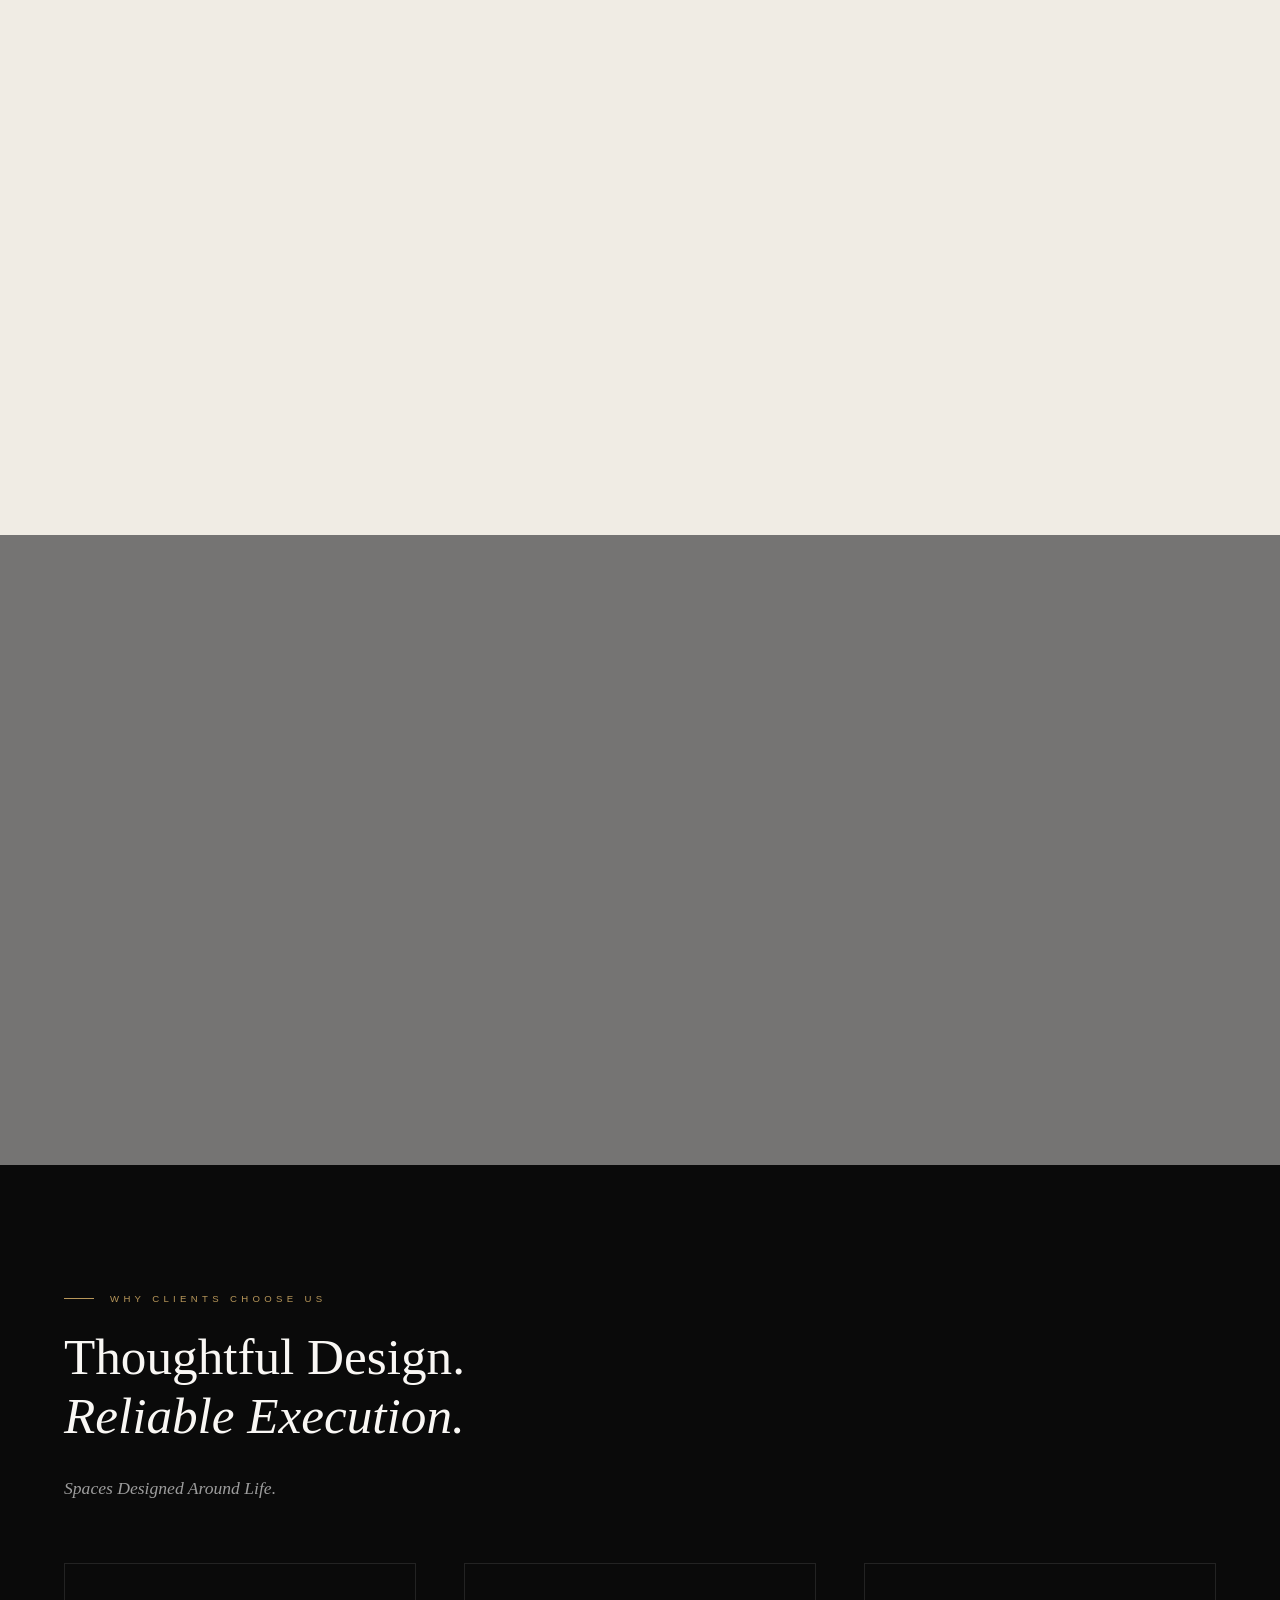
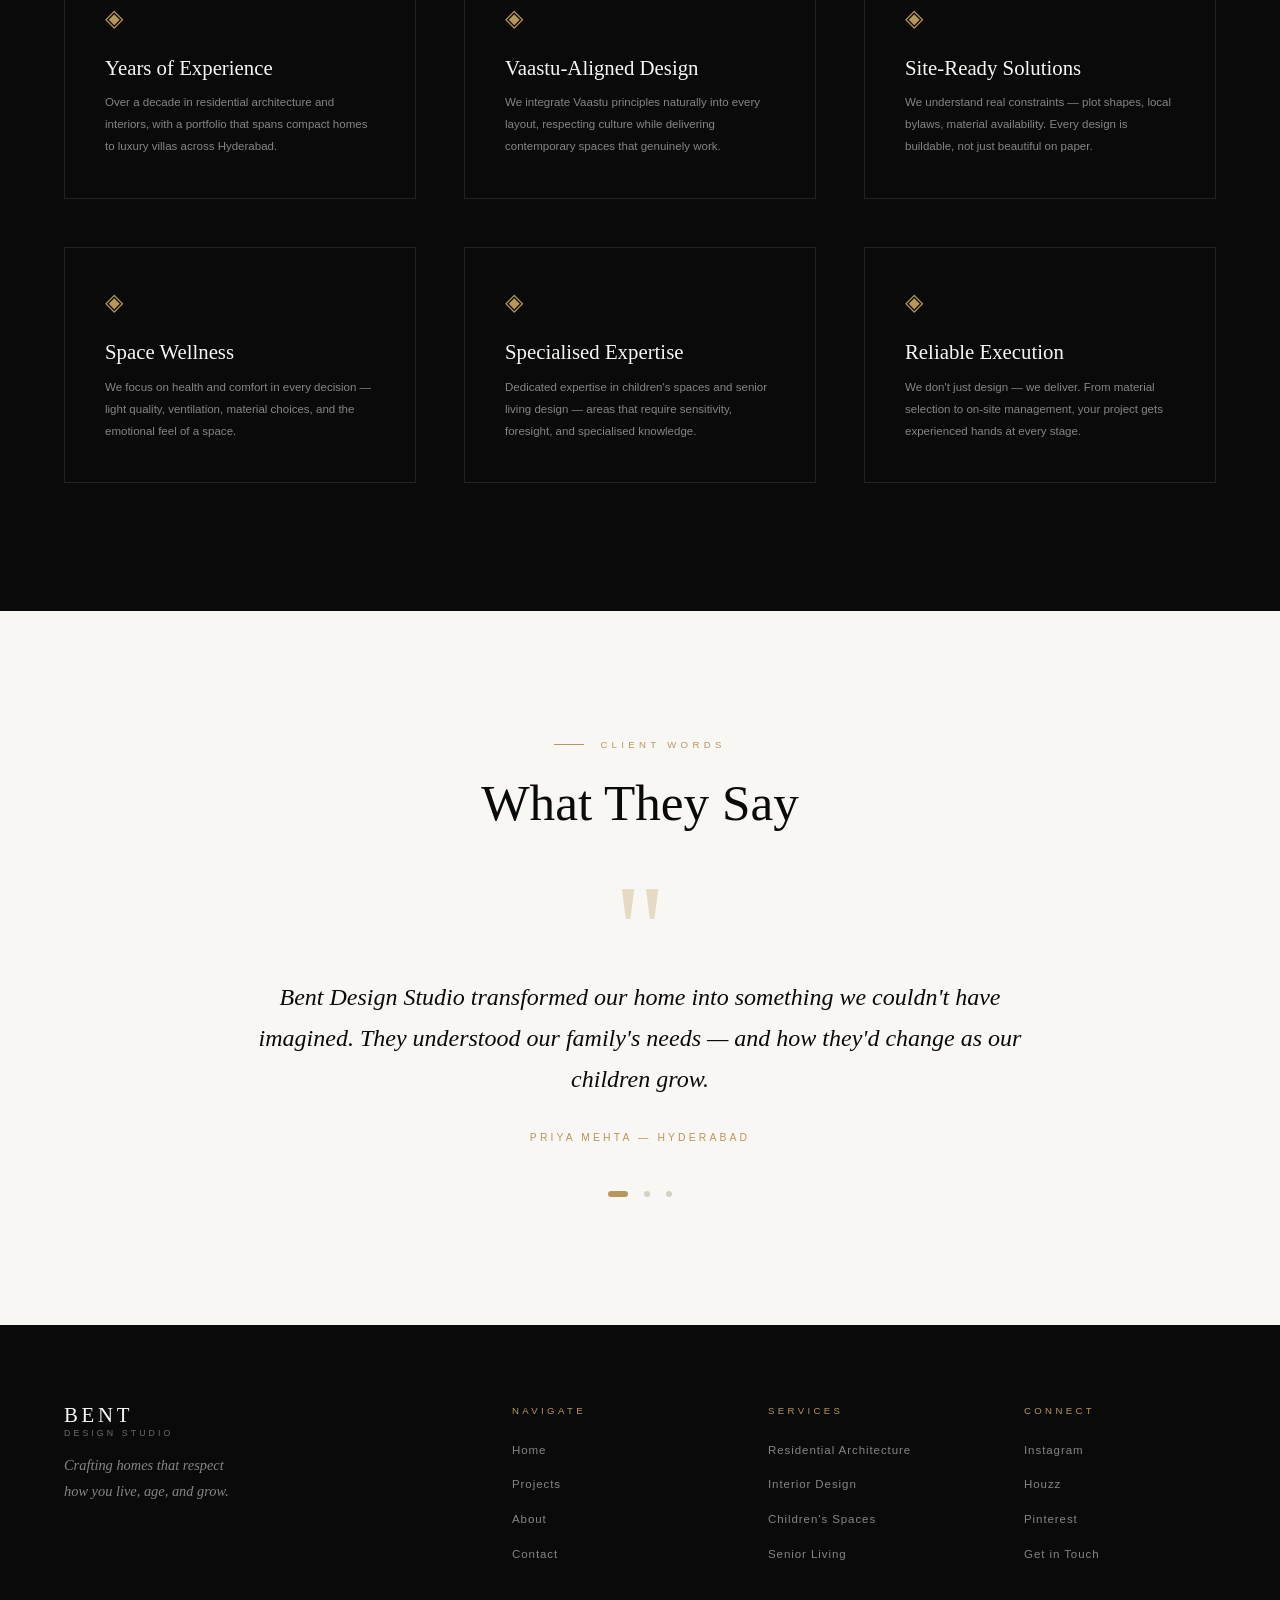
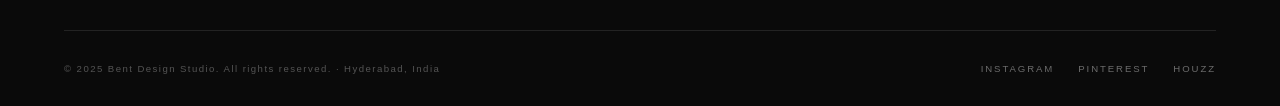
==== commit 05328d20: "CSS changes" ====
--- a/index.html
+++ b/index.html
@@ -12,6 +12,8 @@
   <script src="https://cdnjs.cloudflare.com/ajax/libs/gsap/3.12.2/ScrollTrigger.min.js"></script>
 </head>
 <body>
+  <div id="cursor" aria-hidden="true"></div>
+  <div id="cursor-ring" aria-hidden="true"></div>
 
   <!-- NAV -->
   <nav id="navbar">
--- a/css/style.css
+++ b/css/style.css
@@ -3,7 +3,7 @@
    Single stylesheet for the entire site.
    ============================================================ */
 
-/* 
+
 *, *::before, *::after { margin: 0; padding: 0; box-sizing: border-box; }
 
 :root {
@@ -20,6 +20,51 @@
 html { scroll-behavior: smooth; }
 body { background: var(--white); color: var(--black); font-family: var(--font-body); font-weight: 300; cursor: none; overflow-x: hidden; }
 
+#cursor,
+#cursor-ring {
+  position: fixed;
+  top: 0;
+  left: 0;
+  pointer-events: none;
+  z-index: 99999;
+  transform: translate(-50%, -50%);
+}
+
+#cursor {
+  width: 8px;
+  height: 8px;
+  border-radius: 50%;
+  background: var(--gold);
+  box-shadow: 0 0 12px rgba(184, 151, 90, 0.75);
+}
+
+#cursor-ring {
+  width: 34px;
+  height: 34px;
+  border: 1px solid rgba(184, 151, 90, 0.9);
+  border-radius: 50%;
+  transition: width .18s ease, height .18s ease, border-color .18s ease, opacity .18s ease;
+}
+
+@media (pointer: coarse) {
+  body,
+  a,
+  button,
+  input,
+  textarea,
+  select,
+  .carousel-btn,
+  .carousel-dot,
+  .testi-dot,
+  .submit-btn {
+    cursor: auto;
+  }
+
+  #cursor,
+  #cursor-ring {
+    display: none;
+  }
+}
 
 /* ── NAV ── */
 nav { position: fixed; top: 0; left: 0; right: 0; z-index: 100; display: flex; align-items: center; justify-content: space-between; padding: 2rem 4rem; transition: background .4s, padding .4s; }
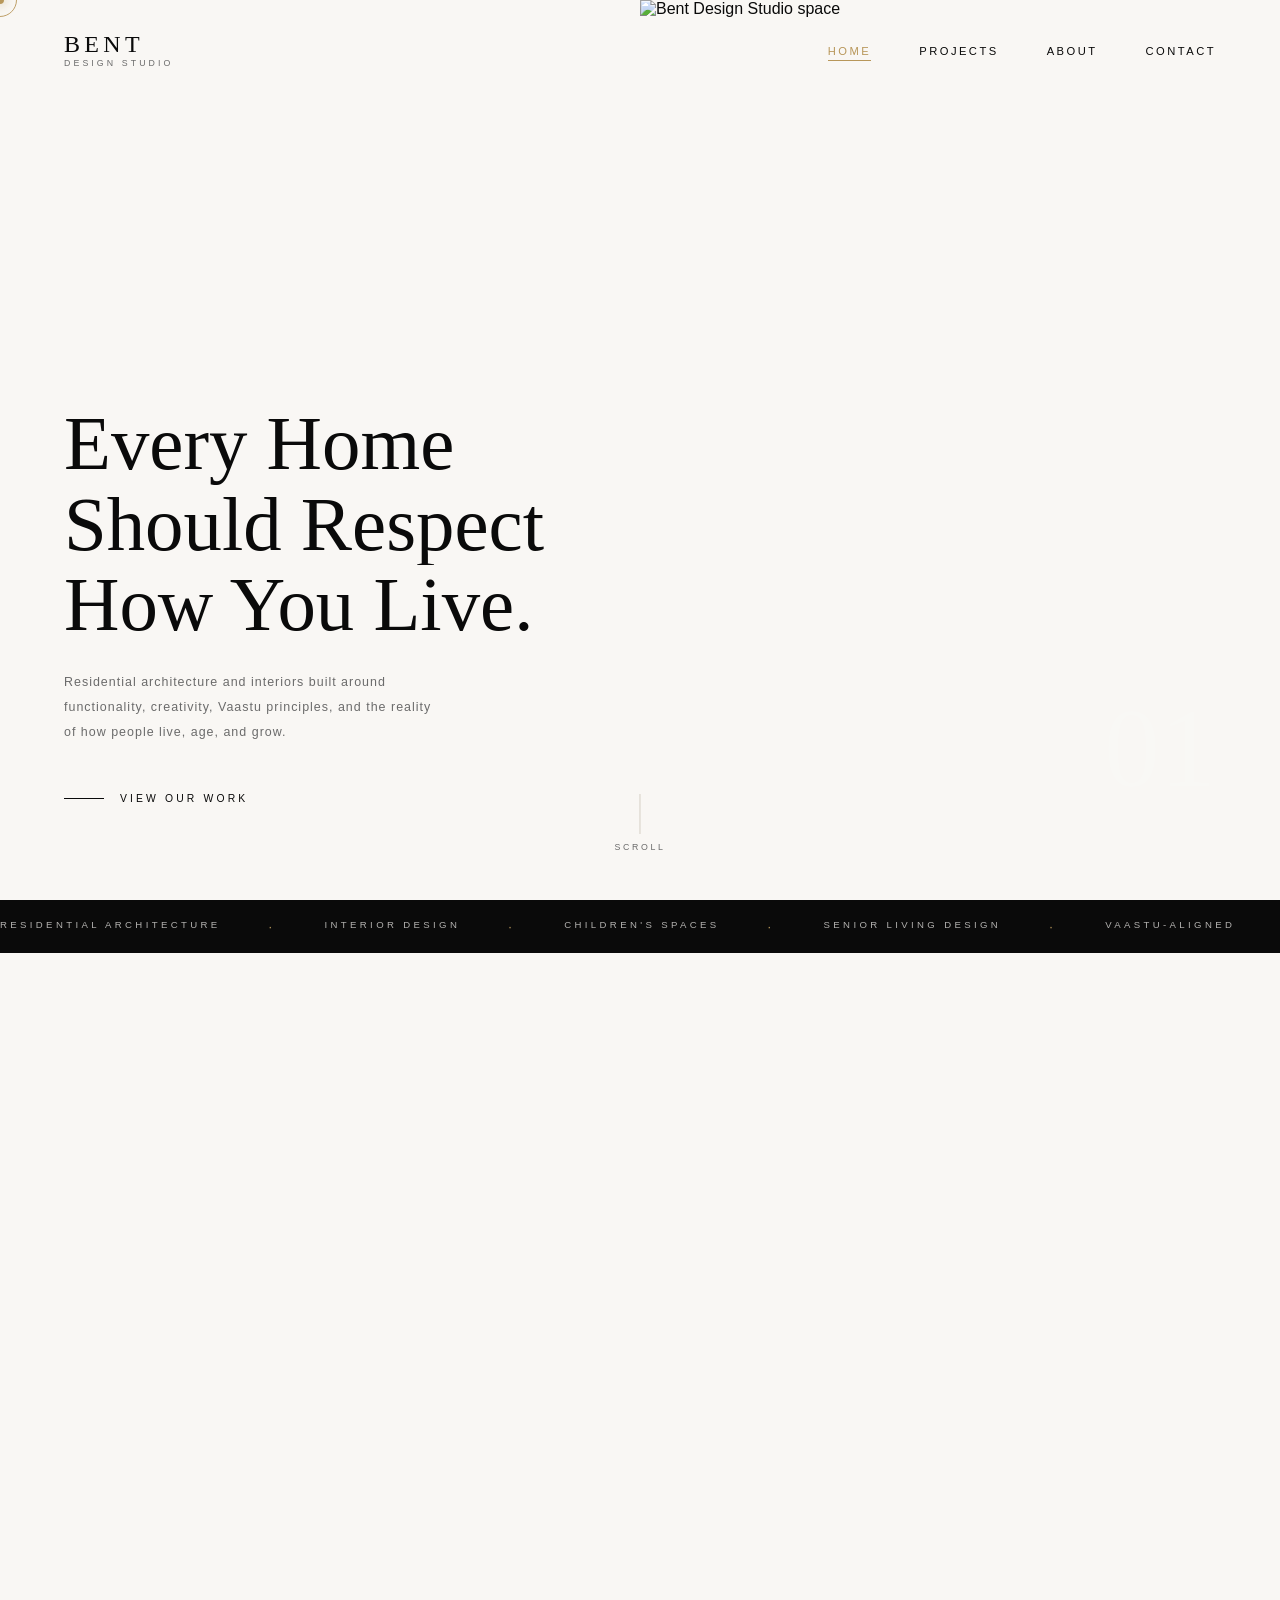
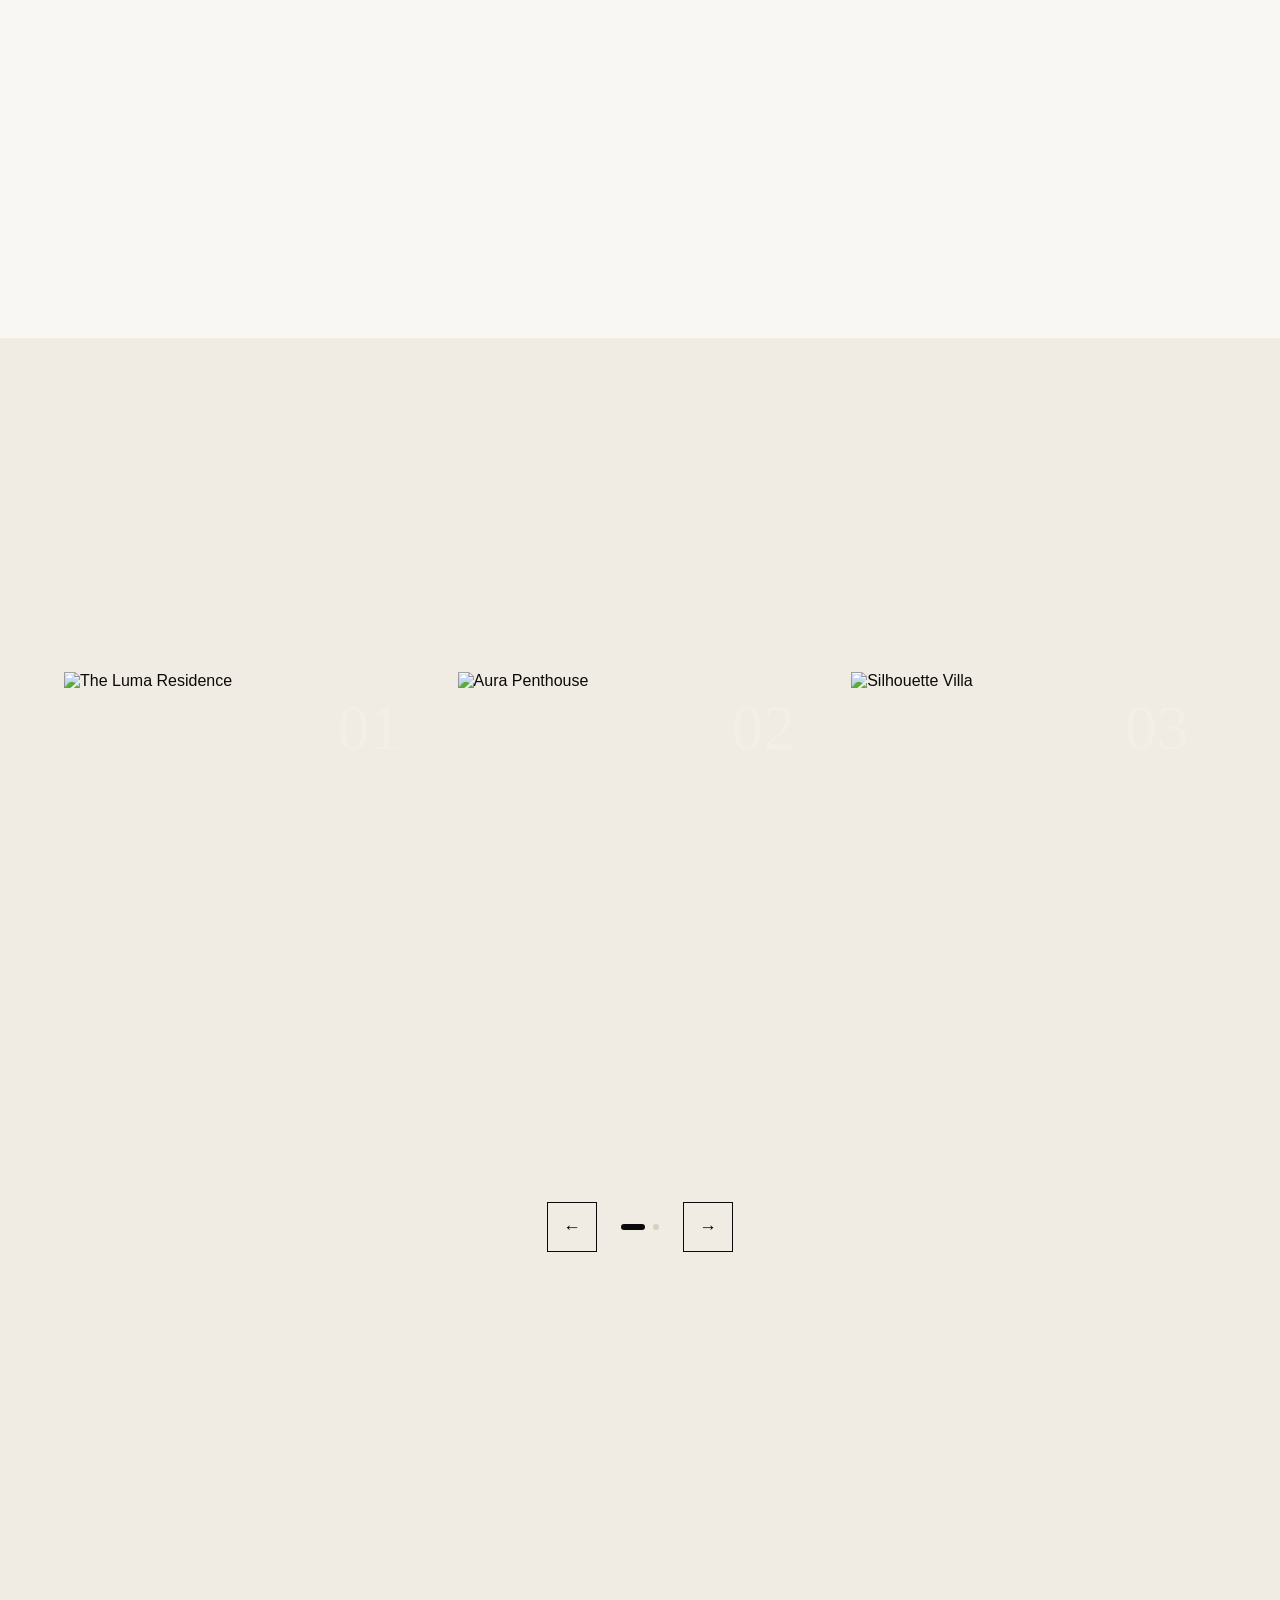
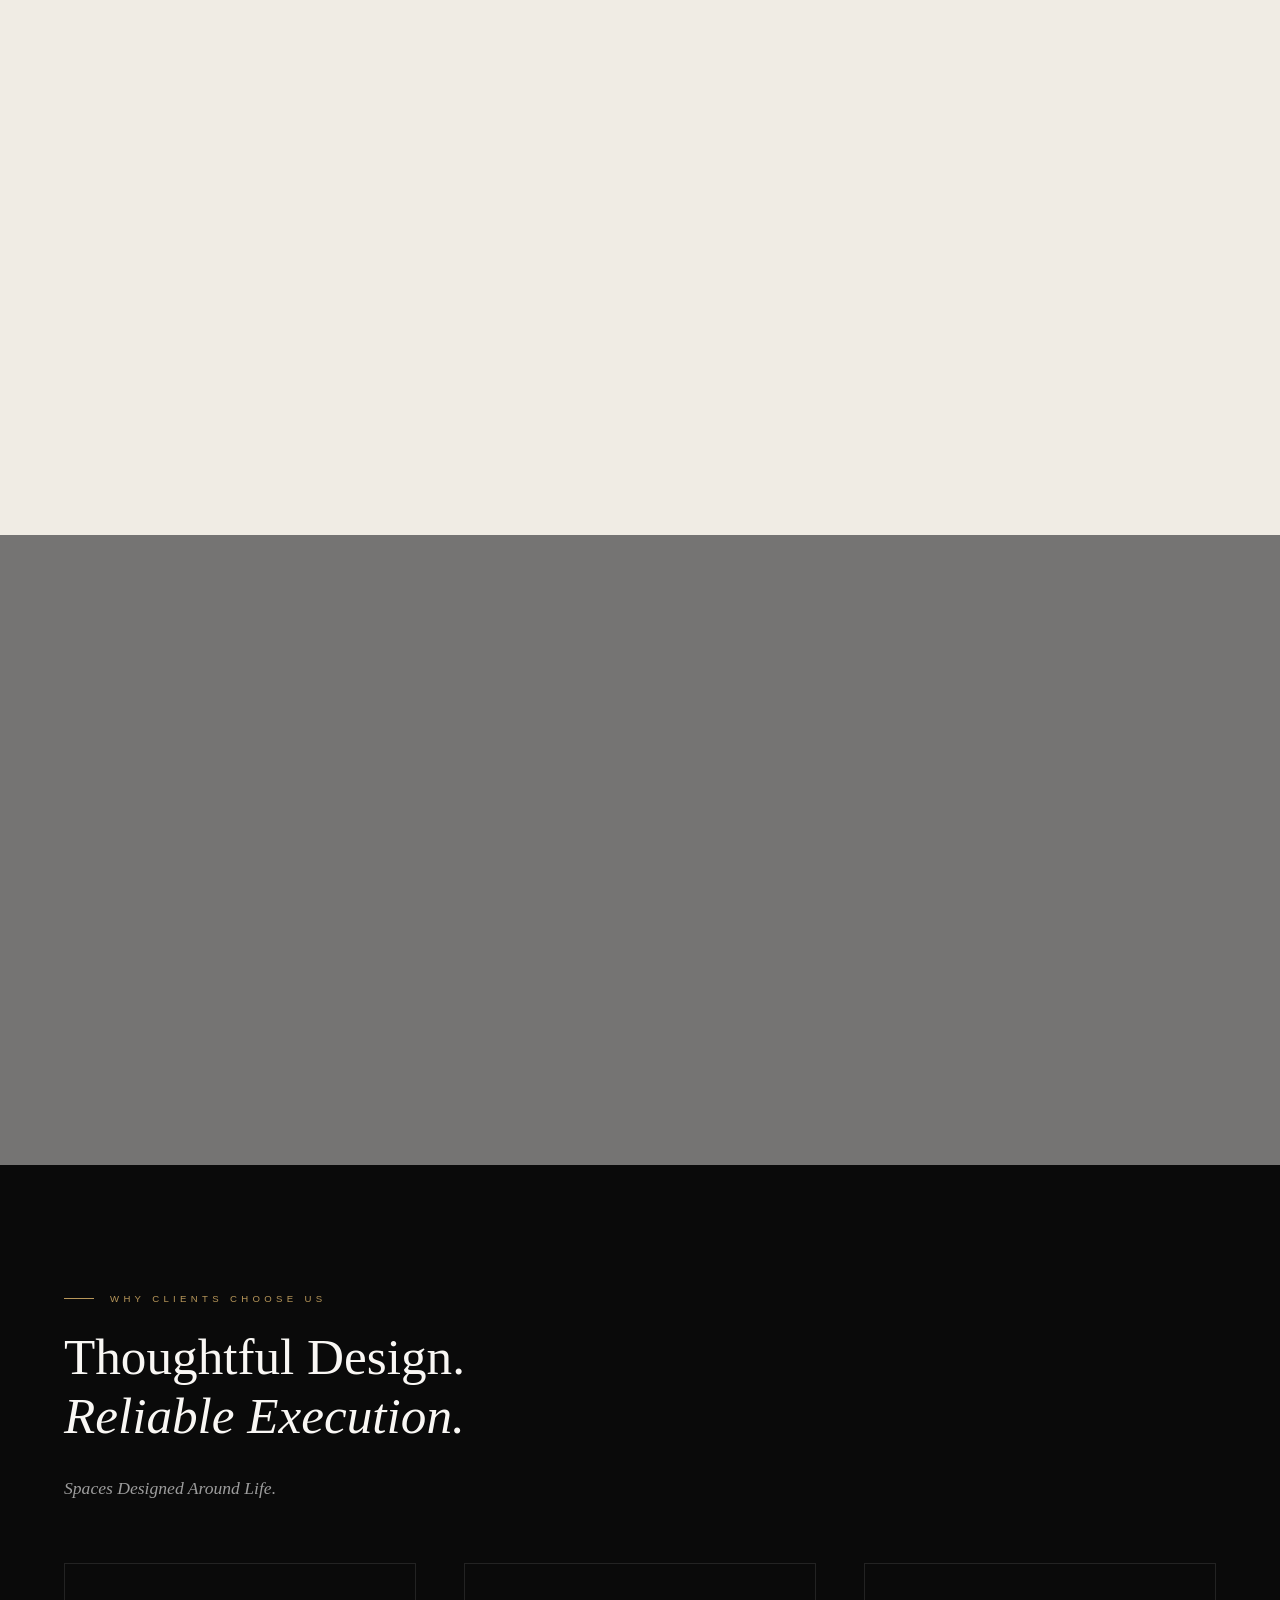
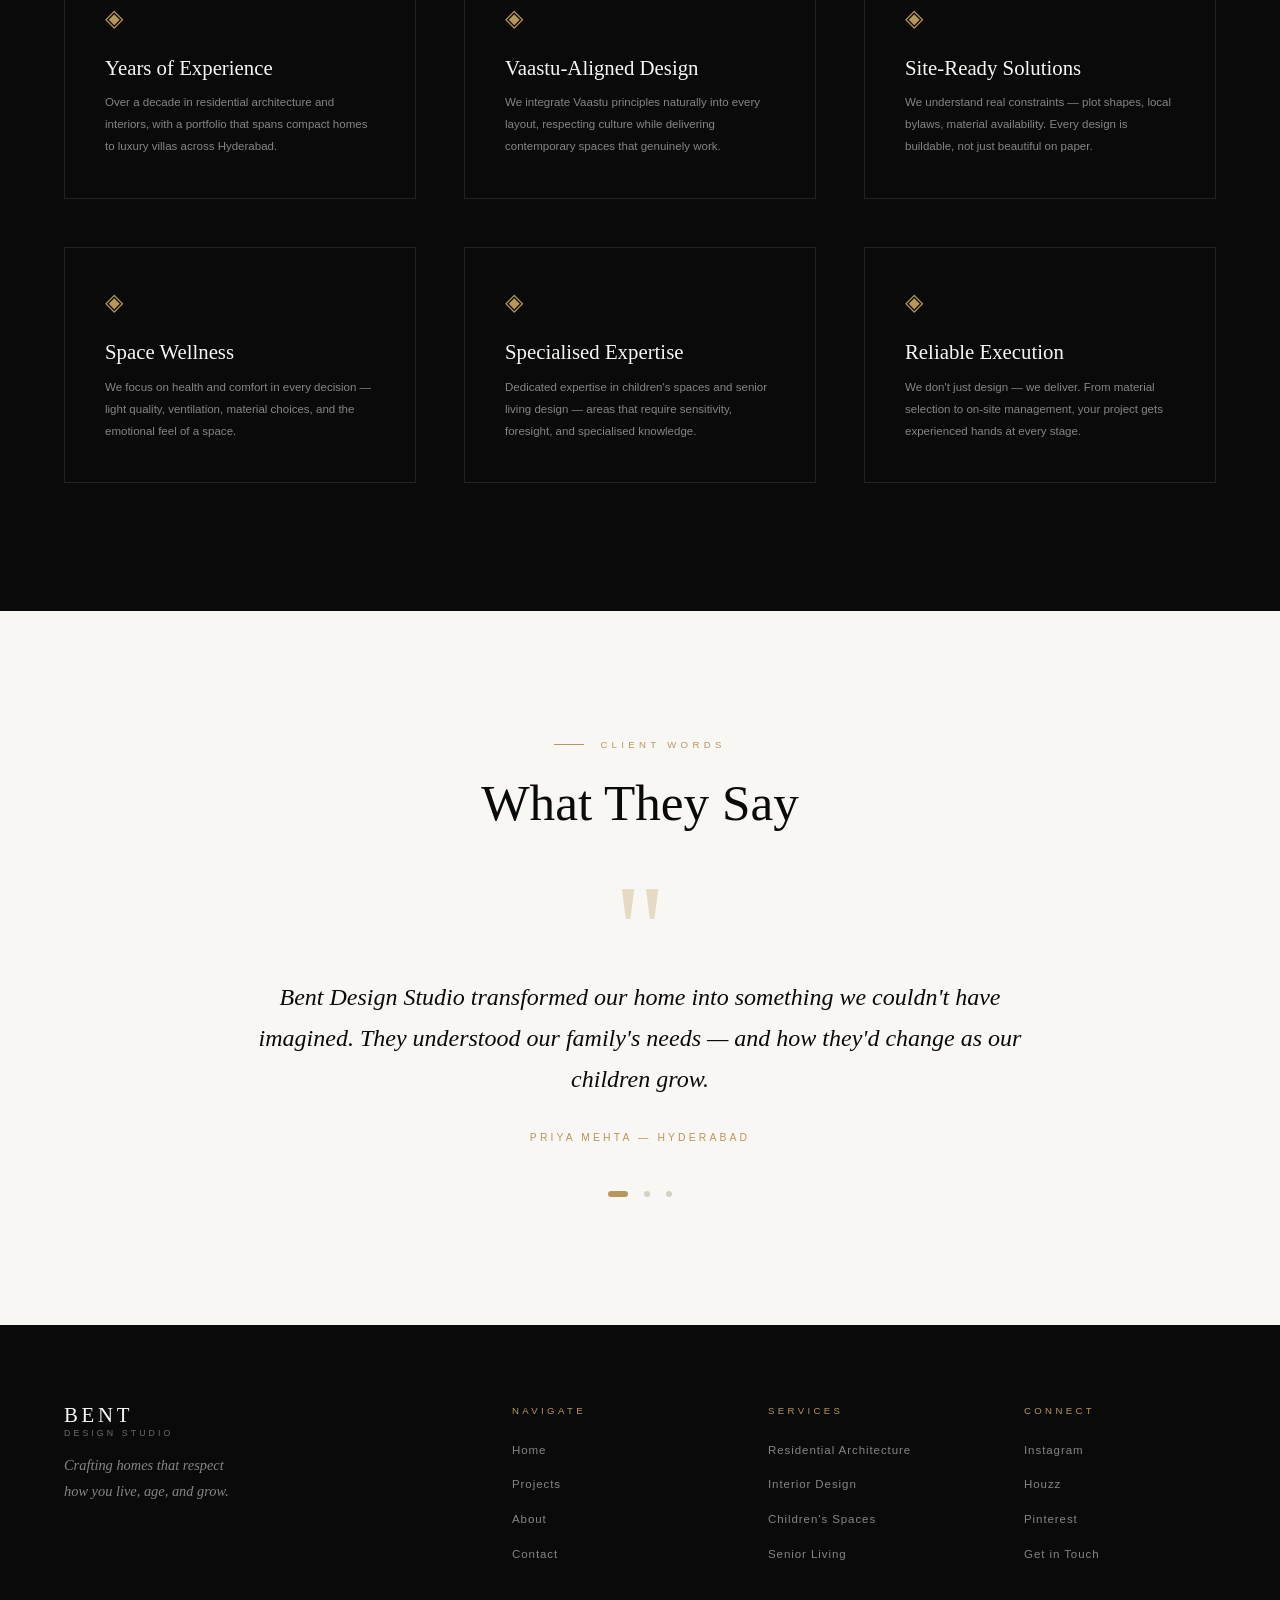
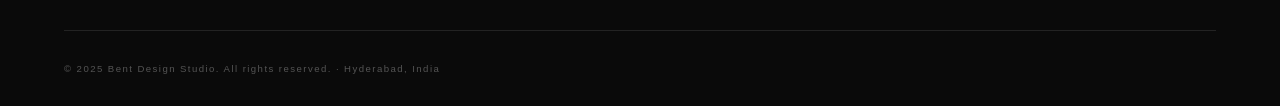
==== commit b3971212: "More responsive for mobole , tablets. checked links" ====
--- a/index.html
+++ b/index.html
@@ -27,7 +27,22 @@
       <li><a href="about.html">About</a></li>
       <li><a href="contact.html">Contact</a></li>
     </ul>
+    <button id="mobile-menu-btn" class="mobile-menu-btn" aria-label="Toggle menu">
+      <span></span>
+      <span></span>
+      <span></span>
+    </button>
   </nav>
+  
+  <!-- MOBILE MENU -->
+  <div id="mobile-menu" class="mobile-menu">
+    <ul class="mobile-menu-links">
+      <li><a href="index.html">Home</a></li>
+      <li><a href="projects.html">Projects</a></li>
+      <li><a href="about.html">About</a></li>
+      <li><a href="contact.html">Contact</a></li>
+    </ul>
+  </div>
 
   <!-- HERO -->
   <section class="hero">
@@ -329,7 +344,6 @@
     </div>
     <div class="footer-bottom">
       <p class="footer-copy">© 2025 Bent Design Studio. All rights reserved. · Hyderabad, India</p>
-      <div class="footer-socials"><a href="#">Instagram</a><a href="#">Pinterest</a><a href="#">Houzz</a></div>
     </div>
   </footer>
 
--- a/css/style.css
+++ b/css/style.css
@@ -17,8 +17,9 @@
   --font-body:    'Montserrat', sans-serif;
 }
 
-html { scroll-behavior: smooth; }
-body { background: var(--white); color: var(--black); font-family: var(--font-body); font-weight: 300; cursor: none; overflow-x: hidden; }
+html { scroll-behavior: smooth; max-width: 100%; }
+body { background: var(--white); color: var(--black); font-family: var(--font-body); font-weight: 300; cursor: none; overflow-x: hidden; max-width: 100%; }
+img, video, svg { display: block; max-width: 100%; }
 
 #cursor,
 #cursor-ring {
@@ -315,3 +316,137 @@
   .testimonials { padding: 5rem 2rem; }
   .footer-top { grid-template-columns: 1fr 1fr; gap: 2rem; }
 }
+
+@media (max-width: 560px) {
+  nav { padding: 1rem 1.25rem; }
+  nav.scrolled { padding: .8rem 1.25rem; }
+  .logo-main { font-size: 1.1rem; }
+  .logo-sub { letter-spacing: .2em; }
+
+  .hero-left { padding: 7rem 1.25rem 4rem; }
+  .hero-title { font-size: clamp(2.6rem, 15vw, 4.2rem); }
+  .hero-desc { font-size: .72rem; letter-spacing: .04em; margin-bottom: 2rem; }
+  .hero-cta { font-size: .58rem; letter-spacing: .22em; }
+
+  .section-title { font-size: clamp(2.2rem, 9vw, 3rem); }
+  .projects, .about, .services, .contact, .philosophy, .why-us, .testimonials { padding-left: 1.25rem; padding-right: 1.25rem; }
+  .projects-header { flex-direction: column; align-items: flex-start; gap: 1.5rem; margin-bottom: 3rem; }
+  .carousel-item { flex-basis: 90%; }
+  .carousel-overlay { padding: 1.5rem 1.2rem; }
+  .carousel-title { font-size: 1.25rem; }
+  .service-item { grid-template-columns: 1fr; gap: .8rem; }
+  .service-item:first-child { border-top: 1px solid var(--light); }
+
+  .about-images { overflow: hidden; }
+  .about-year { left: .6rem; font-size: 4rem; }
+
+  .why-card { padding: 1.5rem; }
+  .why-card-title { font-size: 1.15rem; }
+
+  .testi-text { font-size: 1.2rem; }
+  .testi-author { letter-spacing: .2em; }
+
+  footer { padding: 3.5rem 1.25rem 1.5rem; }
+  .footer-top { grid-template-columns: 1fr; gap: 2rem; padding-bottom: 2rem; }
+  .footer-bottom { flex-direction: column; align-items: flex-start; gap: 1rem; }
+  .footer-copy { letter-spacing: .09em; line-height: 1.8; }
+  .footer-socials { flex-wrap: wrap; gap: .8rem 1rem; }
+  .footer-socials a { letter-spacing: .12em; }
+}
+
+/* ── MOBILE MENU ── */
+.mobile-menu-btn { 
+  display: none; 
+  flex-direction: column; 
+  gap: 5px; 
+  background: transparent; 
+  border: none; 
+  cursor: pointer; 
+  padding: 0;
+  width: 24px;
+  height: 20px;
+  z-index: 101;
+}
+
+.mobile-menu-btn span { 
+  width: 100%; 
+  height: 2px; 
+  background: var(--black); 
+  border-radius: 2px;
+  transition: all 0.3s ease;
+  transform-origin: center;
+}
+
+.mobile-menu-btn.active span:nth-child(1) { 
+  transform: rotate(45deg) translate(8px, 8px); 
+}
+
+.mobile-menu-btn.active span:nth-child(2) { 
+  opacity: 0; 
+}
+
+.mobile-menu-btn.active span:nth-child(3) { 
+  transform: rotate(-45deg) translate(7px, -7px); 
+}
+
+.mobile-menu { 
+  display: none;
+  position: fixed;
+  top: 0;
+  left: 0;
+  width: 100%;
+  height: 100vh;
+  background: var(--white);
+  z-index: 99;
+  padding-top: 8rem;
+  animation: slideInMenu 0.3s ease;
+}
+
+.mobile-menu.active { 
+  display: block; 
+}
+
+@keyframes slideInMenu {
+  from { transform: translateX(-100%); }
+  to { transform: translateX(0); }
+}
+
+.mobile-menu-links { 
+  list-style: none;
+  display: flex;
+  flex-direction: column;
+  gap: 0;
+  padding: 0;
+}
+
+.mobile-menu-links li { 
+  border-bottom: 1px solid var(--light);
+}
+
+.mobile-menu-links a { 
+  display: block;
+  padding: 1.5rem 1.25rem;
+  text-decoration: none;
+  color: var(--black);
+  font-size: 0.9rem;
+  letter-spacing: 0.15em;
+  text-transform: uppercase;
+  transition: all 0.3s ease;
+}
+
+.mobile-menu-links a:hover,
+.mobile-menu-links a.active {
+  background: var(--cream);
+  color: var(--gold);
+  padding-left: 2rem;
+}
+
+@media (max-width: 900px) {
+  .mobile-menu-btn { 
+    display: flex; 
+  }
+  
+  nav.scrolled .mobile-menu-btn span {
+    background: var(--black);
+  }
+}
